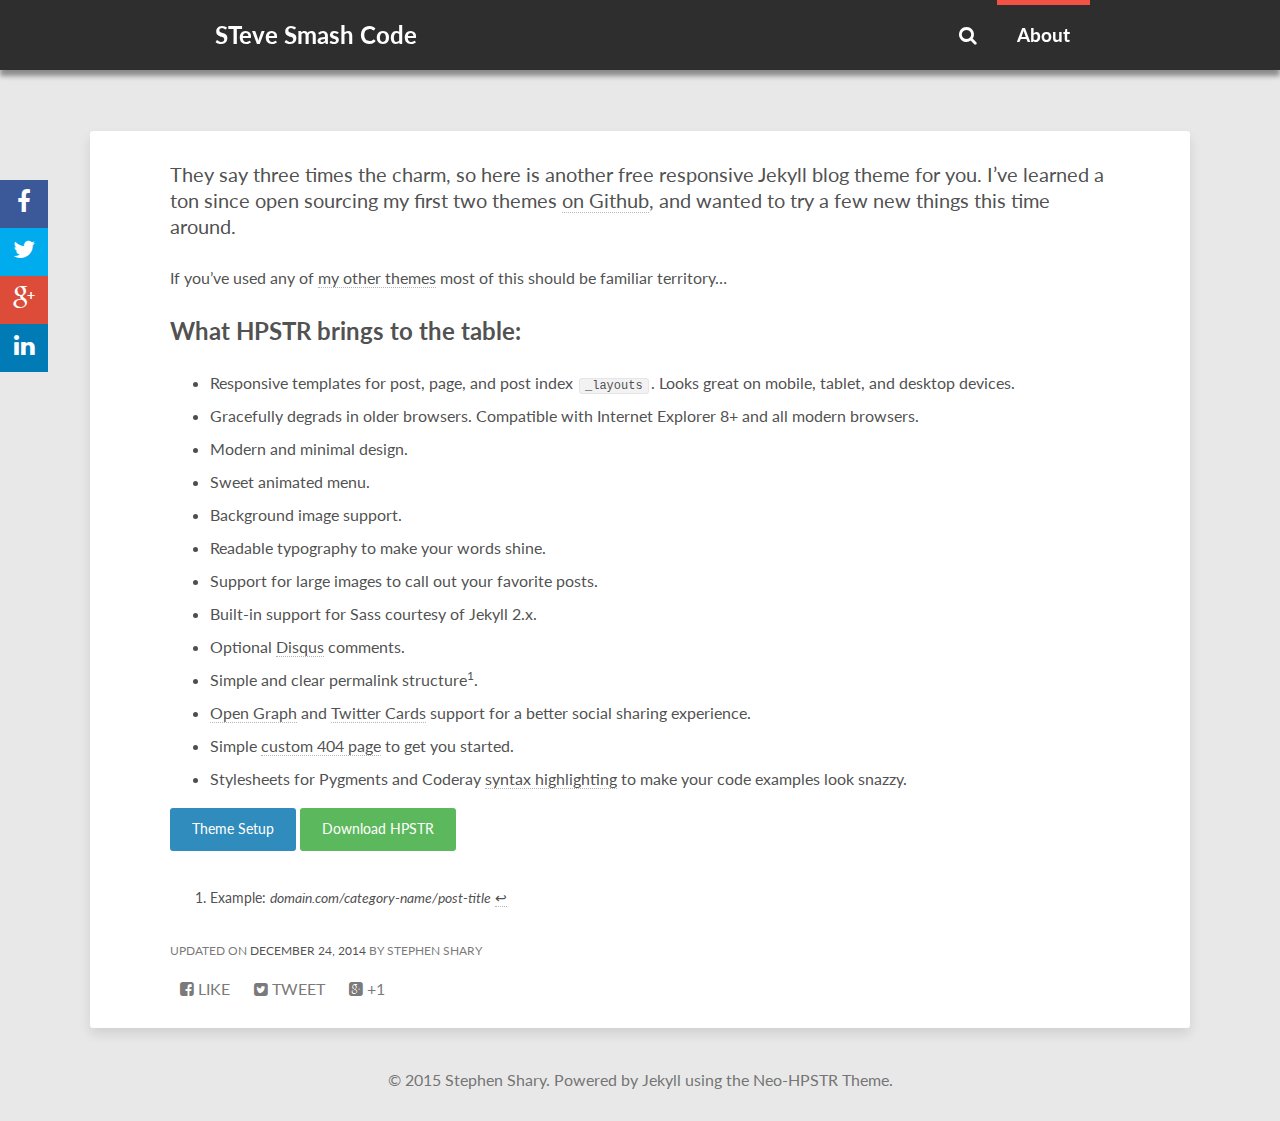
==== about/index.html @ 32ee2613 "Initial commit with two entries." ====
<!doctype html>
<!--[if lt IE 7]><html class="no-js lt-ie9 lt-ie8 lt-ie7" lang="en"> <![endif]-->
<!--[if (IE 7)&!(IEMobile)]><html class="no-js lt-ie9 lt-ie8" lang="en"><![endif]-->
<!--[if (IE 8)&!(IEMobile)]><html class="no-js lt-ie9" lang="en"><![endif]-->
<!--[if gt IE 8]><!--> <html class="no-js" lang="en"><!--<![endif]-->
<head>
<meta charset="utf-8">
<title>About the Jekyll Theme &#8211; STeve Smash Code</title>
<meta name="description" content="Thoughts, tips, and examples of development, mainly web.">




<!-- Open Graph -->
<meta property="og:locale" content="en_US">
<meta property="og:type" content="article">
<meta property="og:title" content="About the Jekyll Theme">
<meta property="og:description" content="Thoughts, tips, and examples of development, mainly web.">
<meta property="og:url" content="/about/">
<meta property="og:site_name" content="STeve Smash Code">





<link rel="canonical" href="/about/">
<link href="/feed.xml" type="application/atom+xml" rel="alternate" title="STeve Smash Code Feed">

<!-- http://t.co/dKP3o1e -->
<meta name="HandheldFriendly" content="True">
<meta name="MobileOptimized" content="320">
<meta name="viewport" content="width=device-width, initial-scale=1, maximum-scale=1.0, user-scalable=no"/>

<!-- For all browsers -->
<link rel="stylesheet" href="/assets/css/main.css">
<link rel="stylesheet" href="/assets/css/jquery.mmenu.all.css">
<link rel="stylesheet" href="/assets/css/jquery.floating-social-share.min.css">
<!-- Webfonts -->
<link href="//fonts.googleapis.com/css?family=Lato:300,400,700,300italic,400italic" rel="stylesheet" type="text/css">

<meta http-equiv="cleartype" content="on">

<!-- Load Modernizr -->
<script src="/assets/js/vendor/modernizr-2.6.2.custom.min.js"></script>

<!-- Icons -->
<!-- 16x16 -->
<link rel="shortcut icon" href="/favicon.ico">
<!-- 32x32 -->
<link rel="shortcut icon" href="/favicon.png">
<!-- 57x57 (precomposed) for iPhone 3GS, pre-2011 iPod Touch and older Android devices -->
<link rel="apple-touch-icon-precomposed" href="/images/apple-touch-icon-precomposed.png">
<!-- 72x72 (precomposed) for 1st generation iPad, iPad 2 and iPad mini -->
<link rel="apple-touch-icon-precomposed" sizes="72x72" href="/images/apple-touch-icon-72x72-precomposed.png">
<!-- 114x114 (precomposed) for iPhone 4, 4S, 5 and post-2011 iPod Touch -->
<link rel="apple-touch-icon-precomposed" sizes="114x114" href="/images/apple-touch-icon-114x114-precomposed.png">
<!-- 144x144 (precomposed) for iPad 3rd and 4th generation -->
<link rel="apple-touch-icon-precomposed" sizes="144x144" href="/images/apple-touch-icon-144x144-precomposed.png">



</head>

<body id="page">

<!--[if lt IE 9]><div class="upgrade"><strong><a href="http://whatbrowser.org/">Your browser is quite old!</strong> Why not upgrade to a different browser to better enjoy this site?</a></div><![endif]-->



<div class="entry-header">
  <div class="header-menu header-menu-top header-menu-overflow">
    <ul>
      <li class="header-item-title header-toggle "><a href="#menu"><h2><i class="fa fa-bars"></i></h2></a></li>
      <li class="header-item-title">
        <a href="/">
          
          <h2 class="title"> STeve Smash Code</h2>
        </a>
      </li>
      
        
        

        
          <li class="header-item active"><a href="/about"><h3>About</h3></a></li>
        
      
      <li class="header-item  "><a href="/search"><h3><i class="fa fa-search"></i></h3></a></li>
    </ul>
  </div>
</div><!-- /.entry-header -->


<nav id="menu" style="display: none">
  <ul>
    
      
        <li><a href="/about"><h3>About</h3></a></li>
      
    
  </ul>
</nav>




<div id="main" role="main">
  <article class="hentry">
    <div class="entry-content">
      <p>They say three times the charm, so here is another free responsive Jekyll blog theme for you. I’ve learned a ton since open sourcing my first two themes <a href="http://github.com/mmistakes">on Github</a>, and wanted to try a few new things this time around.</p>

<p>If you’ve used any of <a href="http://mademistakes.com/work/jekyll-themes/">my other themes</a> most of this should be familiar territory…</p>

<h2 id="what-hpstr-brings-to-the-table">What HPSTR brings to the table:</h2>

<ul>
  <li>Responsive templates for post, page, and post index <code class="highlighter-rouge">_layouts</code>. Looks great on mobile, tablet, and desktop devices.</li>
  <li>Gracefully degrads in older browsers. Compatible with Internet Explorer 8+ and all modern browsers.</li>
  <li>Modern and minimal design.</li>
  <li>Sweet animated menu.</li>
  <li>Background image support.</li>
  <li>Readable typography to make your words shine.</li>
  <li>Support for large images to call out your favorite posts.</li>
  <li>Built-in support for Sass courtesy of Jekyll 2.x.</li>
  <li>Optional <a href="http://disqus.com">Disqus</a> comments.</li>
  <li>Simple and clear permalink structure<sup id="fnref:1"><a href="#fn:1" class="footnote">1</a></sup>.</li>
  <li><a href="https://developers.facebook.com/docs/opengraph/">Open Graph</a> and <a href="https://dev.twitter.com/docs/cards">Twitter Cards</a> support for a better social sharing experience.</li>
  <li>Simple <a href="/404.html">custom 404 page</a> to get you started.</li>
  <li>Stylesheets for Pygments and Coderay <a href="/code-highlighting-post/">syntax highlighting</a> to make your code examples look snazzy.</li>
</ul>

<div><a href="/theme-setup/" class="btn btn-info">Theme Setup</a> <a href="https://github.com/mmistakes/hpstr-jekyll-theme" class="btn btn-success">Download HPSTR</a></div>

<div class="footnotes">
  <ol>
    <li id="fn:1">
      <p>Example: <em>domain.com/category-name/post-title</em> <a href="#fnref:1" class="reversefootnote">&#8617;</a></p>
    </li>
  </ol>
</div>

      <footer class="entry-meta">
        <span>Updated on <span class="entry-date date published updated"><time datetime="2014-12-24">December 24, 2014</time></span></span>
        <span class="author vcard"><span class="fn">Stephen Shary</span></span>
        <div class="social-share">
  <ul class="socialcount socialcount-small inline-list">
    <li class="facebook"><a href="https://www.facebook.com/sharer/sharer.php?u=/about/" title="Share on Facebook"><span class="count"><i class="fa fa-facebook-square"></i> Like</span></a></li>
    <li class="twitter"><a href="https://twitter.com/intent/tweet?text=/about/" title="Share on Twitter"><span class="count"><i class="fa fa-twitter-square"></i> Tweet</span></a></li>
    <li class="googleplus"><a href="https://plus.google.com/share?url=/about/" title="Share on Google Plus"><span class="count"><i class="fa fa-google-plus-square"></i> +1</span></a></li>
  </ul>
</div><!-- /.social-share -->

      </footer>
    </div><!-- /.entry-content -->
    
  </article>
</div><!-- /#main -->

<script src="//ajax.googleapis.com/ajax/libs/jquery/1.9.1/jquery.min.js"></script>
<script>window.jQuery || document.write('<script src="/assets/js/vendor/jquery-1.9.1.min.js"><\/script>')</script>
<script src="/assets/js/scripts.min.js"></script>
<script async defer id="github-bjs" src="https://buttons.github.io/buttons.js"></script>
<script>!function(d,s,id){var js,fjs=d.getElementsByTagName(s)[0],p=/^http:/.test(d.location)?'http':'https';if(!d.getElementById(id)){js=d.createElement(s);js.id=id;js.src=p+'://platform.twitter.com/widgets.js';fjs.parentNode.insertBefore(js,fjs);}}(document, 'script', 'twitter-wjs');</script>







<div class="footer-wrapper">
  <footer role="contentinfo">
    <span>&copy; 2015 Stephen Shary. Powered by <a href="http://jekyllrb.com" rel="nofollow">Jekyll</a> using the <a href="http://github.com/aron-bordin/neo-hpstr-jekyll-theme" rel="nofollow">Neo-HPSTR Theme</a>.</span>

  </footer>
</div><!-- /.footer-wrapper -->

</body>
</html>
---- assets/css/main.css ----
﻿body{font-size:16px}.hidden{display:none;visibility:hidden}.visuallyhidden.focusable:active,.visuallyhidden.focusable:focus{position:static;clip:auto;height:auto;width:auto;margin:0;overflow:visible}*,*:after,*:before{-webkit-box-sizing:border-box;-moz-box-sizing:border-box;box-sizing:border-box}article,aside,details,figcaption,figure,footer,header,hgroup,nav,section{display:block}audio,canvas,video{display:inline-block;*display:inline;*zoom:1}audio:not([controls]){display:none}html{font-size:100%;-webkit-text-size-adjust:100%;-ms-text-size-adjust:100%}a:focus{outline:thin dotted #333;outline:5px auto -webkit-focus-ring-color;outline-offset:-2px}a:hover,a:active{outline:0}sub,sup{position:relative;font-size:75%;line-height:0;vertical-align:baseline}sup{top:-0.5em}sub{bottom:-0.25em}blockquote{margin:0}img{max-width:100%;width:auto\9;height:auto;vertical-align:middle;border:0;-ms-interpolation-mode:bicubic}table{width:100%}#map_canvas img,.google-maps img{max-width:none}button,input,select,textarea{margin:0;font-size:100%;vertical-align:middle}button,input{*overflow:visible;line-height:normal}button::-moz-focus-inner,input::-moz-focus-inner{padding:0;border:0}button,html input[type="button"],input[type="reset"],input[type="submit"]{-webkit-appearance:button;cursor:pointer}label,select,button,input[type="button"],input[type="reset"],input[type="submit"],input[type="radio"],input[type="checkbox"]{cursor:pointer}input[type="search"]{-webkit-box-sizing:content-box;-moz-box-sizing:content-box;-ms-box-sizing:content-box;box-sizing:content-box;-webkit-appearance:textfield}input[type="search"]::-webkit-search-decoration,input[type="search"]::-webkit-search-cancel-button{-webkit-appearance:none}textarea{overflow:auto;vertical-align:top}/*!
 *  Font Awesome 4.1.0 by @davegandy - http://fontawesome.io - @fontawesome
 *  License - http://fontawesome.io/license (Font: SIL OFL 1.1, CSS: MIT License)
 */@font-face{font-family:'FontAwesome';src:url("../fonts/fontawesome-webfont.eot?v=4.1.0");src:url("../fonts/fontawesome-webfont.eot?#iefix&v=4.1.0") format("embedded-opentype"),url("../fonts/fontawesome-webfont.woff?v=4.1.0") format("woff"),url("../fonts/fontawesome-webfont.ttf?v=4.1.0") format("truetype"),url("../fonts/fontawesome-webfont.svg?v=4.1.0#fontawesomeregular") format("svg");font-weight:normal;font-style:normal}.fa{display:inline-block;font-family:FontAwesome;font-style:normal;font-weight:normal;line-height:1;-webkit-font-smoothing:antialiased;-moz-osx-font-smoothing:grayscale}.fa-lg{font-size:1.33333em;line-height:.75em;vertical-align:-15%}.fa-2x{font-size:2em}.fa-3x{font-size:3em}.fa-4x{font-size:4em}.fa-5x{font-size:5em}.fa-fw{width:1.28571em;text-align:center}.fa-ul{padding-left:0;margin-left:2.14286em;list-style-type:none}.fa-ul>li{position:relative}.fa-li{position:absolute;left:-2.14286em;width:2.14286em;top:.14286em;text-align:center}.fa-li.fa-lg{left:-1.85714em}.fa-border{padding:.2em .25em .15em;border:solid 0.08em #eee;border-radius:.1em}.pull-right{float:right}.pull-left{float:left}.fa.pull-left{margin-right:.3em}.fa.pull-right{margin-left:.3em}.fa-spin{-webkit-animation:spin 2s infinite linear;-moz-animation:spin 2s infinite linear;-o-animation:spin 2s infinite linear;animation:spin 2s infinite linear}@-moz-keyframes spin{0%{-moz-transform:rotate(0deg)}100%{-moz-transform:rotate(359deg)}}@-webkit-keyframes spin{0%{-webkit-transform:rotate(0deg)}100%{-webkit-transform:rotate(359deg)}}@-o-keyframes spin{0%{-o-transform:rotate(0deg)}100%{-o-transform:rotate(359deg)}}@keyframes spin{0%{-webkit-transform:rotate(0deg);transform:rotate(0deg)}100%{-webkit-transform:rotate(359deg);transform:rotate(359deg)}}.fa-rotate-90{filter:progid:DXImageTransform.Microsoft.BasicImage(rotation=1);-webkit-transform:rotate(90deg);-moz-transform:rotate(90deg);-ms-transform:rotate(90deg);-o-transform:rotate(90deg);transform:rotate(90deg)}.fa-rotate-180{filter:progid:DXImageTransform.Microsoft.BasicImage(rotation=2);-webkit-transform:rotate(180deg);-moz-transform:rotate(180deg);-ms-transform:rotate(180deg);-o-transform:rotate(180deg);transform:rotate(180deg)}.fa-rotate-270{filter:progid:DXImageTransform.Microsoft.BasicImage(rotation=3);-webkit-transform:rotate(270deg);-moz-transform:rotate(270deg);-ms-transform:rotate(270deg);-o-transform:rotate(270deg);transform:rotate(270deg)}.fa-flip-horizontal{filter:progid:DXImageTransform.Microsoft.BasicImage(rotation=0);-webkit-transform:scale(-1, 1);-moz-transform:scale(-1, 1);-ms-transform:scale(-1, 1);-o-transform:scale(-1, 1);transform:scale(-1, 1)}.fa-flip-vertical{filter:progid:DXImageTransform.Microsoft.BasicImage(rotation=2);-webkit-transform:scale(1, -1);-moz-transform:scale(1, -1);-ms-transform:scale(1, -1);-o-transform:scale(1, -1);transform:scale(1, -1)}.fa-stack{position:relative;display:inline-block;width:2em;height:2em;line-height:2em;vertical-align:middle}.fa-stack-1x,.fa-stack-2x{position:absolute;left:0;width:100%;text-align:center}.fa-stack-1x{line-height:inherit}.fa-stack-2x{font-size:2em}.fa-inverse{color:#fff}.fa-glass:before{content:""}.fa-music:before{content:""}.fa-search:before{content:""}.fa-envelope-o:before{content:""}.fa-heart:before{content:""}.fa-star:before{content:""}.fa-star-o:before{content:""}.fa-user:before{content:""}.fa-film:before{content:""}.fa-th-large:before{content:""}.fa-th:before{content:""}.fa-th-list:before{content:""}.fa-check:before{content:""}.fa-times:before{content:""}.fa-search-plus:before{content:""}.fa-search-minus:before{content:""}.fa-power-off:before{content:""}.fa-signal:before{content:""}.fa-gear:before,.fa-cog:before{content:""}.fa-trash-o:before{content:""}.fa-home:before{content:""}.fa-file-o:before{content:""}.fa-clock-o:before{content:""}.fa-road:before{content:""}.fa-download:before{content:""}.fa-arrow-circle-o-down:before{content:""}.fa-arrow-circle-o-up:before{content:""}.fa-inbox:before{content:""}.fa-play-circle-o:before{content:""}.fa-rotate-right:before,.fa-repeat:before{content:""}.fa-refresh:before{content:""}.fa-list-alt:before{content:""}.fa-lock:before{content:""}.fa-flag:before{content:""}.fa-headphones:before{content:""}.fa-volume-off:before{content:""}.fa-volume-down:before{content:""}.fa-volume-up:before{content:""}.fa-qrcode:before{content:""}.fa-barcode:before{content:""}.fa-tag:before{content:""}.fa-tags:before{content:""}.fa-book:before{content:""}.fa-bookmark:before{content:""}.fa-print:before{content:""}.fa-camera:before{content:""}.fa-font:before{content:""}.fa-bold:before{content:""}.fa-italic:before{content:""}.fa-text-height:before{content:""}.fa-text-width:before{content:""}.fa-align-left:before{content:""}.fa-align-center:before{content:""}.fa-align-right:before{content:""}.fa-align-justify:before{content:""}.fa-list:before{content:""}.fa-dedent:before,.fa-outdent:before{content:""}.fa-indent:before{content:""}.fa-video-camera:before{content:""}.fa-photo:before,.fa-image:before,.fa-picture-o:before{content:""}.fa-pencil:before{content:""}.fa-map-marker:before{content:""}.fa-adjust:before{content:""}.fa-tint:before{content:""}.fa-edit:before,.fa-pencil-square-o:before{content:""}.fa-share-square-o:before{content:""}.fa-check-square-o:before{content:""}.fa-arrows:before{content:""}.fa-step-backward:before{content:""}.fa-fast-backward:before{content:""}.fa-backward:before{content:""}.fa-play:before{content:""}.fa-pause:before{content:""}.fa-stop:before{content:""}.fa-forward:before{content:""}.fa-fast-forward:before{content:""}.fa-step-forward:before{content:""}.fa-eject:before{content:""}.fa-chevron-left:before{content:""}.fa-chevron-right:before{content:""}.fa-plus-circle:before{content:""}.fa-minus-circle:before{content:""}.fa-times-circle:before{content:""}.fa-check-circle:before{content:""}.fa-question-circle:before{content:""}.fa-info-circle:before{content:""}.fa-crosshairs:before{content:""}.fa-times-circle-o:before{content:""}.fa-check-circle-o:before{content:""}.fa-ban:before{content:""}.fa-arrow-left:before{content:""}.fa-arrow-right:before{content:""}.fa-arrow-up:before{content:""}.fa-arrow-down:before{content:""}.fa-mail-forward:before,.fa-share:before{content:""}.fa-expand:before{content:""}.fa-compress:before{content:""}.fa-plus:before{content:""}.fa-minus:before{content:""}.fa-asterisk:before{content:""}.fa-exclamation-circle:before{content:""}.fa-gift:before{content:""}.fa-leaf:before{content:""}.fa-fire:before{content:""}.fa-eye:before{content:""}.fa-eye-slash:before{content:""}.fa-warning:before,.fa-exclamation-triangle:before{content:""}.fa-plane:before{content:""}.fa-calendar:before{content:""}.fa-random:before{content:""}.fa-comment:before{content:""}.fa-magnet:before{content:""}.fa-chevron-up:before{content:""}.fa-chevron-down:before{content:""}.fa-retweet:before{content:""}.fa-shopping-cart:before{content:""}.fa-folder:before{content:""}.fa-folder-open:before{content:""}.fa-arrows-v:before{content:""}.fa-arrows-h:before{content:""}.fa-bar-chart-o:before{content:""}.fa-twitter-square:before{content:""}.fa-facebook-square:before{content:""}.fa-camera-retro:before{content:""}.fa-key:before{content:""}.fa-gears:before,.fa-cogs:before{content:""}.fa-comments:before{content:""}.fa-thumbs-o-up:before{content:""}.fa-thumbs-o-down:before{content:""}.fa-star-half:before{content:""}.fa-heart-o:before{content:""}.fa-sign-out:before{content:""}.fa-linkedin-square:before{content:""}.fa-thumb-tack:before{content:""}.fa-external-link:before{content:""}.fa-sign-in:before{content:""}.fa-trophy:before{content:""}.fa-github-square:before{content:""}.fa-upload:before{content:""}.fa-lemon-o:before{content:""}.fa-phone:before{content:""}.fa-square-o:before{content:""}.fa-bookmark-o:before{content:""}.fa-phone-square:before{content:""}.fa-twitter:before{content:""}.fa-facebook:before{content:""}.fa-github:before{content:""}.fa-unlock:before{content:""}.fa-credit-card:before{content:""}.fa-rss:before{content:""}.fa-hdd-o:before{content:""}.fa-bullhorn:before{content:""}.fa-bell:before{content:""}.fa-certificate:before{content:""}.fa-hand-o-right:before{content:""}.fa-hand-o-left:before{content:""}.fa-hand-o-up:before{content:""}.fa-hand-o-down:before{content:""}.fa-arrow-circle-left:before{content:""}.fa-arrow-circle-right:before{content:""}.fa-arrow-circle-up:before{content:""}.fa-arrow-circle-down:before{content:""}.fa-globe:before{content:""}.fa-wrench:before{content:""}.fa-tasks:before{content:""}.fa-filter:before{content:""}.fa-briefcase:before{content:""}.fa-arrows-alt:before{content:""}.fa-group:before,.fa-users:before{content:""}.fa-chain:before,.fa-link:before{content:""}.fa-cloud:before{content:""}.fa-flask:before{content:""}.fa-cut:before,.fa-scissors:before{content:""}.fa-copy:before,.fa-files-o:before{content:""}.fa-paperclip:before{content:""}.fa-save:before,.fa-floppy-o:before{content:""}.fa-square:before{content:""}.fa-navicon:before,.fa-reorder:before,.fa-bars:before{content:""}.fa-list-ul:before{content:""}.fa-list-ol:before{content:""}.fa-strikethrough:before{content:""}.fa-underline:before{content:""}.fa-table:before{content:""}.fa-magic:before{content:""}.fa-truck:before{content:""}.fa-pinterest:before{content:""}.fa-pinterest-square:before{content:""}.fa-google-plus-square:before{content:""}.fa-google-plus:before{content:""}.fa-money:before{content:""}.fa-caret-down:before{content:""}.fa-caret-up:before{content:""}.fa-caret-left:before{content:""}.fa-caret-right:before{content:""}.fa-columns:before{content:""}.fa-unsorted:before,.fa-sort:before{content:""}.fa-sort-down:before,.fa-sort-desc:before{content:""}.fa-sort-up:before,.fa-sort-asc:before{content:""}.fa-envelope:before{content:""}.fa-linkedin:before{content:""}.fa-rotate-left:before,.fa-undo:before{content:""}.fa-legal:before,.fa-gavel:before{content:""}.fa-dashboard:before,.fa-tachometer:before{content:""}.fa-comment-o:before{content:""}.fa-comments-o:before{content:""}.fa-flash:before,.fa-bolt:before{content:""}.fa-sitemap:before{content:""}.fa-umbrella:before{content:""}.fa-paste:before,.fa-clipboard:before{content:""}.fa-lightbulb-o:before{content:""}.fa-exchange:before{content:""}.fa-cloud-download:before{content:""}.fa-cloud-upload:before{content:""}.fa-user-md:before{content:""}.fa-stethoscope:before{content:""}.fa-suitcase:before{content:""}.fa-bell-o:before{content:""}.fa-coffee:before{content:""}.fa-cutlery:before{content:""}.fa-file-text-o:before{content:""}.fa-building-o:before{content:""}.fa-hospital-o:before{content:""}.fa-ambulance:before{content:""}.fa-medkit:before{content:""}.fa-fighter-jet:before{content:""}.fa-beer:before{content:""}.fa-h-square:before{content:""}.fa-plus-square:before{content:""}.fa-angle-double-left:before{content:""}.fa-angle-double-right:before{content:""}.fa-angle-double-up:before{content:""}.fa-angle-double-down:before{content:""}.fa-angle-left:before{content:""}.fa-angle-right:before{content:""}.fa-angle-up:before{content:""}.fa-angle-down:before{content:""}.fa-desktop:before{content:""}.fa-laptop:before{content:""}.fa-tablet:before{content:""}.fa-mobile-phone:before,.fa-mobile:before{content:""}.fa-circle-o:before{content:""}.fa-quote-left:before{content:""}.fa-quote-right:before{content:""}.fa-spinner:before{content:""}.fa-circle:before{content:""}.fa-mail-reply:before,.fa-reply:before{content:""}.fa-github-alt:before{content:""}.fa-folder-o:before{content:""}.fa-folder-open-o:before{content:""}.fa-smile-o:before{content:""}.fa-frown-o:before{content:""}.fa-meh-o:before{content:""}.fa-gamepad:before{content:""}.fa-keyboard-o:before{content:""}.fa-flag-o:before{content:""}.fa-flag-checkered:before{content:""}.fa-terminal:before{content:""}.fa-code:before{content:""}.fa-mail-reply-all:before,.fa-reply-all:before{content:""}.fa-star-half-empty:before,.fa-star-half-full:before,.fa-star-half-o:before{content:""}.fa-location-arrow:before{content:""}.fa-crop:before{content:""}.fa-code-fork:before{content:""}.fa-unlink:before,.fa-chain-broken:before{content:""}.fa-question:before{content:""}.fa-info:before{content:""}.fa-exclamation:before{content:""}.fa-superscript:before{content:""}.fa-subscript:before{content:""}.fa-eraser:before{content:""}.fa-puzzle-piece:before{content:""}.fa-microphone:before{content:""}.fa-microphone-slash:before{content:""}.fa-shield:before{content:""}.fa-calendar-o:before{content:""}.fa-fire-extinguisher:before{content:""}.fa-rocket:before{content:""}.fa-maxcdn:before{content:""}.fa-chevron-circle-left:before{content:""}.fa-chevron-circle-right:before{content:""}.fa-chevron-circle-up:before{content:""}.fa-chevron-circle-down:before{content:""}.fa-html5:before{content:""}.fa-css3:before{content:""}.fa-anchor:before{content:""}.fa-unlock-alt:before{content:""}.fa-bullseye:before{content:""}.fa-ellipsis-h:before{content:""}.fa-ellipsis-v:before{content:""}.fa-rss-square:before{content:""}.fa-play-circle:before{content:""}.fa-ticket:before{content:""}.fa-minus-square:before{content:""}.fa-minus-square-o:before{content:""}.fa-level-up:before{content:""}.fa-level-down:before{content:""}.fa-check-square:before{content:""}.fa-pencil-square:before{content:""}.fa-external-link-square:before{content:""}.fa-share-square:before{content:""}.fa-compass:before{content:""}.fa-toggle-down:before,.fa-caret-square-o-down:before{content:""}.fa-toggle-up:before,.fa-caret-square-o-up:before{content:""}.fa-toggle-right:before,.fa-caret-square-o-right:before{content:""}.fa-euro:before,.fa-eur:before{content:""}.fa-gbp:before{content:""}.fa-dollar:before,.fa-usd:before{content:""}.fa-rupee:before,.fa-inr:before{content:""}.fa-cny:before,.fa-rmb:before,.fa-yen:before,.fa-jpy:before{content:""}.fa-ruble:before,.fa-rouble:before,.fa-rub:before{content:""}.fa-won:before,.fa-krw:before{content:""}.fa-bitcoin:before,.fa-btc:before{content:""}.fa-file:before{content:""}.fa-file-text:before{content:""}.fa-sort-alpha-asc:before{content:""}.fa-sort-alpha-desc:before{content:""}.fa-sort-amount-asc:before{content:""}.fa-sort-amount-desc:before{content:""}.fa-sort-numeric-asc:before{content:""}.fa-sort-numeric-desc:before{content:""}.fa-thumbs-up:before{content:""}.fa-thumbs-down:before{content:""}.fa-youtube-square:before{content:""}.fa-youtube:before{content:""}.fa-xing:before{content:""}.fa-xing-square:before{content:""}.fa-youtube-play:before{content:""}.fa-dropbox:before{content:""}.fa-stack-overflow:before{content:""}.fa-instagram:before{content:""}.fa-flickr:before{content:""}.fa-adn:before{content:""}.fa-bitbucket:before{content:""}.fa-bitbucket-square:before{content:""}.fa-tumblr:before{content:""}.fa-tumblr-square:before{content:""}.fa-long-arrow-down:before{content:""}.fa-long-arrow-up:before{content:""}.fa-long-arrow-left:before{content:""}.fa-long-arrow-right:before{content:""}.fa-apple:before{content:""}.fa-windows:before{content:""}.fa-android:before{content:""}.fa-linux:before{content:""}.fa-dribbble:before{content:""}.fa-skype:before{content:""}.fa-foursquare:before{content:""}.fa-trello:before{content:""}.fa-female:before{content:""}.fa-male:before{content:""}.fa-gittip:before{content:""}.fa-sun-o:before{content:""}.fa-moon-o:before{content:""}.fa-archive:before{content:""}.fa-bug:before{content:""}.fa-vk:before{content:""}.fa-weibo:before{content:""}.fa-renren:before{content:""}.fa-pagelines:before{content:""}.fa-stack-exchange:before{content:""}.fa-arrow-circle-o-right:before{content:""}.fa-arrow-circle-o-left:before{content:""}.fa-toggle-left:before,.fa-caret-square-o-left:before{content:""}.fa-dot-circle-o:before{content:""}.fa-wheelchair:before{content:""}.fa-vimeo-square:before{content:""}.fa-turkish-lira:before,.fa-try:before{content:""}.fa-plus-square-o:before{content:""}.fa-space-shuttle:before{content:""}.fa-slack:before{content:""}.fa-envelope-square:before{content:""}.fa-wordpress:before{content:""}.fa-openid:before{content:""}.fa-institution:before,.fa-bank:before,.fa-university:before{content:""}.fa-mortar-board:before,.fa-graduation-cap:before{content:""}.fa-yahoo:before{content:""}.fa-google:before{content:""}.fa-reddit:before{content:""}.fa-reddit-square:before{content:""}.fa-stumbleupon-circle:before{content:""}.fa-stumbleupon:before{content:""}.fa-delicious:before{content:""}.fa-digg:before{content:""}.fa-pied-piper-square:before,.fa-pied-piper:before{content:""}.fa-pied-piper-alt:before{content:""}.fa-drupal:before{content:""}.fa-joomla:before{content:""}.fa-language:before{content:""}.fa-fax:before{content:""}.fa-building:before{content:""}.fa-child:before{content:""}.fa-paw:before{content:""}.fa-spoon:before{content:""}.fa-cube:before{content:""}.fa-cubes:before{content:""}.fa-behance:before{content:""}.fa-behance-square:before{content:""}.fa-steam:before{content:""}.fa-steam-square:before{content:""}.fa-recycle:before{content:""}.fa-automobile:before,.fa-car:before{content:""}.fa-cab:before,.fa-taxi:before{content:""}.fa-tree:before{content:""}.fa-spotify:before{content:""}.fa-deviantart:before{content:""}.fa-soundcloud:before{content:""}.fa-database:before{content:""}.fa-file-pdf-o:before{content:""}.fa-file-word-o:before{content:""}.fa-file-excel-o:before{content:""}.fa-file-powerpoint-o:before{content:""}.fa-file-photo-o:before,.fa-file-picture-o:before,.fa-file-image-o:before{content:""}.fa-file-zip-o:before,.fa-file-archive-o:before{content:""}.fa-file-sound-o:before,.fa-file-audio-o:before{content:""}.fa-file-movie-o:before,.fa-file-video-o:before{content:""}.fa-file-code-o:before{content:""}.fa-vine:before{content:""}.fa-codepen:before{content:""}.fa-jsfiddle:before{content:""}.fa-life-bouy:before,.fa-life-saver:before,.fa-support:before,.fa-life-ring:before{content:""}.fa-circle-o-notch:before{content:""}.fa-ra:before,.fa-rebel:before{content:""}.fa-ge:before,.fa-empire:before{content:""}.fa-git-square:before{content:""}.fa-git:before{content:""}.fa-hacker-news:before{content:""}.fa-tencent-weibo:before{content:""}.fa-qq:before{content:""}.fa-wechat:before,.fa-weixin:before{content:""}.fa-send:before,.fa-paper-plane:before{content:""}.fa-send-o:before,.fa-paper-plane-o:before{content:""}.fa-history:before{content:""}.fa-circle-thin:before{content:""}.fa-header:before{content:""}.fa-paragraph:before{content:""}.fa-sliders:before{content:""}.fa-share-alt:before{content:""}.fa-share-alt-square:before{content:""}.fa-bomb:before{content:""}.mfp-counter{font-family:serif}.mfp-bg{top:0;left:0;width:100%;height:100%;z-index:1042;overflow:hidden;position:fixed;background:#000;opacity:.8;filter:alpha(opacity=80)}.mfp-wrap{top:0;left:0;width:100%;height:100%;z-index:1043;position:fixed;outline:none !important;-webkit-backface-visibility:hidden}.mfp-container{text-align:center;position:absolute;width:100%;height:100%;left:0;top:0;padding:0 8px;-webkit-box-sizing:border-box;-moz-box-sizing:border-box;box-sizing:border-box}.mfp-container:before{content:'';display:inline-block;height:100%;vertical-align:middle}.mfp-align-top .mfp-container:before{display:none}.mfp-content{position:relative;display:inline-block;vertical-align:middle;margin:0 auto;text-align:left;z-index:1045}.mfp-inline-holder .mfp-content,.mfp-ajax-holder .mfp-content{width:100%;cursor:auto}.mfp-ajax-cur{cursor:progress}.mfp-zoom-out-cur,.mfp-zoom-out-cur .mfp-image-holder .mfp-close{cursor:-moz-zoom-out;cursor:-webkit-zoom-out;cursor:zoom-out}.mfp-zoom{cursor:pointer;cursor:-webkit-zoom-in;cursor:-moz-zoom-in;cursor:zoom-in}.mfp-auto-cursor .mfp-content{cursor:auto}.mfp-close,.mfp-arrow,.mfp-preloader,.mfp-counter{-webkit-user-select:none;-moz-user-select:none;user-select:none}.mfp-loading.mfp-figure{display:none}.mfp-hide{display:none !important}.mfp-preloader{color:#CCC;position:absolute;top:50%;width:auto;text-align:center;margin-top:-0.8em;left:8px;right:8px;z-index:1044}.mfp-preloader a{color:#CCC}.mfp-preloader a:hover{color:#fff}.mfp-s-ready .mfp-preloader{display:none}.mfp-s-error .mfp-content{display:none}button.mfp-close,button.mfp-arrow{overflow:visible;cursor:pointer;background:transparent;border:0;-webkit-appearance:none;display:block;outline:none;padding:0;z-index:1046;-webkit-box-shadow:none;box-shadow:none}button::-moz-focus-inner{padding:0;border:0}.mfp-close{width:44px;height:44px;line-height:44px;position:absolute;right:0;top:0;text-decoration:none;text-align:center;opacity:1;filter:alpha(opacity=100);padding:0 0 18px 10px;color:#fff;font-style:normal;font-size:28px;font-family:Arial, Baskerville, monospace}.mfp-close:hover,.mfp-close:focus{opacity:1;filter:alpha(opacity=100)}.mfp-close:active{top:1px}.mfp-close-btn-in .mfp-close{color:#fff}.mfp-image-holder .mfp-close,.mfp-iframe-holder .mfp-close{color:#fff;right:-6px;text-align:right;padding-right:6px;width:100%}.mfp-counter{position:absolute;top:0;right:0;color:#CCC;font-size:12px;line-height:18px}.mfp-arrow{position:absolute;opacity:1;filter:alpha(opacity=100);margin:0;top:50%;margin-top:-55px;padding:0;width:90px;height:110px;-webkit-tap-highlight-color:transparent}.mfp-arrow:active{margin-top:-54px}.mfp-arrow:hover,.mfp-arrow:focus{opacity:1;filter:alpha(opacity=100)}.mfp-arrow:before,.mfp-arrow:after,.mfp-arrow .mfp-b,.mfp-arrow .mfp-a{content:'';display:block;width:0;height:0;position:absolute;left:0;top:0;margin-top:35px;margin-left:35px;border:medium inset transparent}.mfp-arrow:after,.mfp-arrow .mfp-a{border-top-width:13px;border-bottom-width:13px;top:8px}.mfp-arrow:before,.mfp-arrow .mfp-b{border-top-width:21px;border-bottom-width:21px;opacity:0.7}.mfp-arrow-left{left:0}.mfp-arrow-left:after,.mfp-arrow-left .mfp-a{border-right:17px solid #fff;margin-left:31px}.mfp-arrow-left:before,.mfp-arrow-left .mfp-b{margin-left:25px;border-right:27px solid #fff}.mfp-arrow-right{right:0}.mfp-arrow-right:after,.mfp-arrow-right .mfp-a{border-left:17px solid #fff;margin-left:39px}.mfp-arrow-right:before,.mfp-arrow-right .mfp-b{border-left:27px solid #fff}.mfp-iframe-holder{padding-top:40px;padding-bottom:40px}.mfp-iframe-holder .mfp-content{line-height:0;width:100%;max-width:900px}.mfp-iframe-holder .mfp-close{top:-40px}.mfp-iframe-scaler{width:100%;height:0;overflow:hidden;padding-top:56.25%}.mfp-iframe-scaler iframe{position:absolute;display:block;top:0;left:0;width:100%;height:100%;box-shadow:0 0 8px rgba(0,0,0,0.6);background:#000}img.mfp-img{width:auto;max-width:100%;height:auto;display:block;line-height:0;-webkit-box-sizing:border-box;-moz-box-sizing:border-box;box-sizing:border-box;padding:40px 0 40px;margin:0 auto}.mfp-figure{line-height:0}.mfp-figure:after{content:'';position:absolute;left:0;top:40px;bottom:40px;display:block;right:0;width:auto;height:auto;z-index:-1;box-shadow:0 0 8px rgba(0,0,0,0.6);background:#444}.mfp-figure small{color:#BDBDBD;display:block;font-size:12px;line-height:14px}.mfp-figure figure{margin:0}.mfp-bottom-bar{margin-top:-36px;position:absolute;top:100%;left:0;width:100%;cursor:auto}.mfp-title{text-align:left;line-height:18px;color:#F3F3F3;word-wrap:break-word;padding-right:36px}.mfp-image-holder .mfp-content{max-width:100%}.mfp-gallery .mfp-image-holder .mfp-figure{cursor:pointer}@media screen and (max-width: 800px) and (orientation: landscape), screen and (max-height: 300px){.mfp-img-mobile .mfp-image-holder{padding-left:0;padding-right:0}.mfp-img-mobile img.mfp-img{padding:0}.mfp-img-mobile .mfp-figure:after{top:0;bottom:0}.mfp-img-mobile .mfp-figure small{display:inline;margin-left:5px}.mfp-img-mobile .mfp-bottom-bar{background:rgba(0,0,0,0.6);bottom:0;margin:0;top:auto;padding:3px 5px;position:fixed;-webkit-box-sizing:border-box;-moz-box-sizing:border-box;box-sizing:border-box}.mfp-img-mobile .mfp-bottom-bar:empty{padding:0}.mfp-img-mobile .mfp-counter{right:5px;top:3px}.mfp-img-mobile .mfp-close{top:0;right:0;width:35px;height:35px;line-height:35px;background:rgba(0,0,0,0.6);position:fixed;text-align:center;padding:0}}@media all and (max-width: 900px){.mfp-arrow{-webkit-transform:scale(0.75);transform:scale(0.75)}.mfp-arrow-left{-webkit-transform-origin:0;transform-origin:0}.mfp-arrow-right{-webkit-transform-origin:100%;transform-origin:100%}.mfp-container{padding-left:6px;padding-right:6px}}.mfp-ie7 .mfp-img{padding:0}.mfp-ie7 .mfp-bottom-bar{width:600px;left:50%;margin-left:-300px;margin-top:5px;padding-bottom:5px}.mfp-ie7 .mfp-container{padding:0}.mfp-ie7 .mfp-content{padding-top:44px}.mfp-ie7 .mfp-close{top:0;right:0;padding-top:0}::-moz-selection{background-color:rgba(200,200,200,0.8);color:rgba(34,34,34,0.8);text-shadow:none}::selection{background-color:rgba(200,200,200,0.8);color:rgba(34,34,34,0.8);text-shadow:none}.wrap{margin:0 auto}.all-caps{text-transform:uppercase}.image-left{float:none}@media only screen and (min-width: 48em){.image-left{float:left}}.image-right{float:none}@media only screen and (min-width: 48em){.image-right{float:right}}.center-image{margin:0 auto;display:block}.unstyled-list{list-style:none;margin-left:0;padding-left:0}.unstyled-list li{list-style-type:none}.inline-list{list-style:none;margin-left:0;padding-left:0}.inline-list li{list-style-type:none;display:inline}b,i,strong,em,blockquote,p,q,span,figure,img,h1,h2,header,input,a{-webkit-transition:all 0.2s ease;-moz-transition:all 0.2s ease;-ms-transition:all 0.2s ease;-o-transition:all 0.2s ease;transition:all 0.2s ease}body{font-family:"Lato",Calibri,Arial,sans-serif;color:rgba(34,34,34,0.8)}h1,h2,h3,h4,h5,h6{font-family:"Lato",Calibri,Arial,sans-serif}h1{font-size:28px;font-size:1.75rem}@media only screen and (min-width: 48em){h1{font-size:32px;font-size:2rem}}a{text-decoration:none;color:rgba(34,34,34,0.8)}a:visited{color:rgba(85,85,85,0.8)}a:hover{color:rgba(0,0,0,0.8)}a:focus{outline:thin dotted;color:rgba(0,0,0,0.8)}a:hover,a:active{outline:0}.link-arrow{font-weight:100;text-decoration:underline;font-style:normal}figcaption{padding-top:10px;font-size:14px;font-size:.875rem;line-height:1.8571;line-height:1.3;color:rgba(60,60,60,0.8)}.notice{margin-top:1.5em;padding:.5em 1em;text-indent:0;font-size:14px;font-size:.875rem;background-color:#e8e8e8;border:1px solid #b5b5b5;-webkit-border-radius:3px;-moz-border-radius:3px;border-radius:3px}blockquote{font-family:serif;font-style:italic;border-left:8px solid #bbb;padding-left:20px}@media only screen and (min-width: 48em){blockquote{margin-left:-28px}}.entry-content li{margin-bottom:7px}.entry-content .footnotes ol,.entry-content .footnotes li,.entry-content .footnotes p{font-size:14px;font-size:.875rem;line-height:1.8571;margin-bottom:26px;margin-bottom:1.625rem}tt,code,kbd,samp,pre{font-family:monospace}p code,li code{font-size:12px;font-size:.75rem;line-height:1.5;white-space:nowrap;margin:0 2px;padding:0 5px;border:1px solid #e6e6e6;background-color:#f2f2f2;-webkit-border-radius:3px;-moz-border-radius:3px;border-radius:3px}pre{font-size:12px;font-size:.75rem;line-height:1.5;overflow-x:auto}pre::-webkit-scrollbar{height:12px;background-color:#34362e;border-radius:0 0 4px 4px}pre::-webkit-scrollbar-thumb:horizontal{background-color:#6a6d5d;-webkit-border-radius:4px;-moz-border-radius:4px;border-radius:4px}.highlight{margin-bottom:1.5em;font-size:12px;font-size:.75rem;line-height:2.1667;color:#d0d0d0;border:1px solid #dbdbdb;background-color:#272822;-webkit-border-radius:3px;-moz-border-radius:3px;border-radius:3px}.highlight pre{position:relative;margin:0;padding:1em}.highlight .lineno{padding-right:24px;color:#8f908a}.highlight .hll{background-color:#49483e}.highlight .c{color:#75715e}.highlight .err{color:#960050;background-color:#1e0010}.highlight .k{color:#66d9ef}.highlight .l{color:#ae81ff}.highlight .n{color:#f8f8f2}.highlight .o{color:#f92672}.highlight .p{color:#f8f8f2}.highlight .cm{color:#75715e}.highlight .cp{color:#75715e}.highlight .c1{color:#75715e}.highlight .cs{color:#75715e}.highlight .ge{font-style:italic}.highlight .gs{font-weight:bold}.highlight .kc{color:#66d9ef}.highlight .kd{color:#66d9ef}.highlight .kn{color:#f92672}.highlight .kp{color:#66d9ef}.highlight .kr{color:#66d9ef}.highlight .kt{color:#66d9ef}.highlight .ld{color:#e6db74}.highlight .m{color:#ae81ff}.highlight .s{color:#e6db74}.highlight .na{color:#a6e22e}.highlight .nb{color:#f8f8f2}.highlight .nc{color:#a6e22e}.highlight .no{color:#66d9ef}.highlight .nd{color:#a6e22e}.highlight .ni{color:#f8f8f2}.highlight .ne{color:#a6e22e}.highlight .nf{color:#a6e22e}.highlight .nl{color:#f8f8f2}.highlight .nn{color:#f8f8f2}.highlight .nx{color:#a6e22e}.highlight .py{color:#f8f8f2}.highlight .nt{color:#f92672}.highlight .nv{color:#f8f8f2}.highlight .ow{color:#f92672}.highlight .w{color:#f8f8f2}.highlight .mf{color:#ae81ff}.highlight .mh{color:#ae81ff}.highlight .mi{color:#ae81ff}.highlight .mo{color:#ae81ff}.highlight .sb{color:#e6db74}.highlight .sc{color:#e6db74}.highlight .sd{color:#e6db74}.highlight .s2{color:#e6db74}.highlight .se{color:#ae81ff}.highlight .sh{color:#e6db74}.highlight .si{color:#e6db74}.highlight .sx{color:#e6db74}.highlight .sr{color:#e6db74}.highlight .s1{color:#e6db74}.highlight .ss{color:#e6db74}.highlight .bp{color:#f8f8f2}.highlight .vc{color:#f8f8f2}.highlight .vg{color:#f8f8f2}.highlight .vi{color:#f8f8f2}.highlight .il{color:#ae81ff}.CodeRay{font-family:monospace;font-size:12px;font-size:.75rem;line-height:2.1667;color:#d0d0d0;margin-bottom:1.5em;-webkit-border-radius:3px;-moz-border-radius:3px;border-radius:3px}.CodeRay .code pre{margin:0;padding:1em;background-color:#272822;border:1px solid #dbdbdb}span.CodeRay{white-space:pre;border:0px;padding:2px}table.CodeRay{border-collapse:collapse;width:100%;padding:2px}table.CodeRay td{padding:1em 0.5em;vertical-align:top}.CodeRay .line-numbers,.CodeRay .no{color:#8f908a;text-align:right}.CodeRay .line-numbers a{color:#8f908a}.CodeRay .line-numbers tt{font-weight:bold}.CodeRay .line-numbers .highlighted{color:red}.CodeRay .line{display:block;float:left;width:100%}.CodeRay span.line-numbers{padding:0 24px 0 4px}.CodeRay .code{width:100%}ol.CodeRay{font-size:10pt}ol.CodeRay li{white-space:pre}.CodeRay .code pre{overflow:auto}.CodeRay .debug{color:#fff !important;background:blue !important}.CodeRay .doctype,.CodeRay .key,.CodeRay .instance-variable{color:#f8f8f2}.CodeRay .attribute-name{color:#a6e22e}.CodeRay .symbol,.CodeRay .integer,.CodeRay .float{color:#ff658b}.CodeRay .string{color:#2dc900}.CodeRay .keyword{color:#66d9ef}.CodeRay .function,.CodeRay .class{color:#a6e22e}.CodeRay .regexp,.CodeRay .constant,.CodeRay .tag{color:#f92672}.CodeRay .modifier,.CodeRay .predefined-constant{color:#ff84e4}.CodeRay .comment{color:#75715e}.CodeRay .error{color:#ecc}.CodeRay .content{color:#e6db74}.CodeRay .delimiter{color:#e6db74}.CodeRay .inline{color:#e6db74}.gist .highlight{color:#000}.gist .render-container .render-viewer-error,.gist .render-container .render-viewer-fatal,.gist .render-container .octospinner{display:none}.gist .gist-render iframe{width:100%}.gist .gist-file.gist-render .highlight{border:none}.gist .gist-file .gist-meta .highlight a{font-weight:700;color:#666;text-decoration:none}.gist .highlight{background:#fff}.gist .highlight .err{color:#a61717;background-color:#e3d2d2}.gist .highlight .cp{color:#999;font-weight:700}.gist .highlight .cs{color:#999;font-weight:700;font-style:italic}.gist .highlight .gd{color:#000;background-color:#fdd}.gist .highlight .gd .x{color:#000;background-color:#faa}.gist .highlight .ge{color:#000;font-style:italic}.gist .highlight .gi{color:#000;background-color:#dfd}.gist .highlight .gi .x{color:#000;background-color:#afa}.gist .highlight .go{color:#888}.gist .highlight .gs{font-weight:700}.gist .highlight .gu{color:#aaa}.gist .highlight .nb{color:#0086b3}.gist .highlight .ni{color:purple}.gist .highlight .nt{color:navy}.gist .highlight .w{color:#bbb}.gist .highlight .sr{color:#009926}.gist .highlight .ss{color:#990073}.gist .highlight .c,.gist .highlight .cm,.gist .highlight .c1{color:#998;font-style:italic}.gist .highlight .k,.gist .highlight .o,.gist .highlight .kc,.gist .highlight .kd,.gist .highlight .kp,.gist .highlight .kr,.gist .highlight .ow,.gist .highlight .n,.gist .highlight .p{color:#000;font-weight:700}.gist .highlight .gr,.gist .highlight .gt{color:#a00}.gist .highlight .gh,.gist .highlight .bp{color:#999}.gist .highlight .gp,.gist .highlight .nn{color:#555}.gist .highlight .kt,.gist .highlight .nc{color:#458;font-weight:700}.gist .highlight .m,.gist .highlight .mf,.gist .highlight .mh,.gist .highlight .mi,.gist .highlight .mo,.gist .highlight .il{color:#099}.gist .highlight .s,.gist .highlight .sb,.gist .highlight .sc,.gist .highlight .sd,.gist .highlight .s2,.gist .highlight .se,.gist .highlight .sh,.gist .highlight .si,.gist .highlight .sx,.gist .highlight .s1{color:#d14}.gist .highlight .na,.gist .highlight .no,.gist .highlight .nv,.gist .highlight .vc,.gist .highlight .vg,.gist .highlight .vi{color:teal}.gist .highlight .ne,.gist .highlight .nf{color:#900;font-weight:700}hr{display:block;margin:1em 0;padding:0;height:1px;border:0;border-top:1px solid #ccc;border-bottom:1px solid #fff}figure{margin:0;padding-top:10px;padding-bottom:10px;*zoom:1}figure:before,figure:after{display:table;content:"";line-height:0}figure:after{clear:both}figure img{margin-bottom:10px}figure a img{-webkit-transform:translate(0, 0);-moz-transform:translate(0, 0);-ms-transform:translate(0, 0);-o-transform:translate(0, 0);transform:translate(0, 0);-webkit-transition-duration:0.25s;-moz-transition-duration:0.25s;-o-transition-duration:0.25s}figure a img:hover{-webkit-transform:translate(0, -5px);-moz-transform:translate(0, -5px);-ms-transform:translate(0, -5px);-o-transform:translate(0, -5px);transform:translate(0, -5px);-webkit-box-shadow:0 0 10px fade(rgba(34,34,34,0.8), 20);-moz-box-shadow:0 0 10px fade(rgba(34,34,34,0.8), 20);box-shadow:0 0 10px fade(rgba(34,34,34,0.8), 20)}@media only screen and (min-width: 62.5em){figure.half img{width:310px;float:left;margin-right:10px}figure.half figcaption{clear:left}}@media only screen and (min-width: 62.5em){figure.third img{width:200px;float:left;margin-right:10px}figure.third figcaption{clear:left}}svg:not(:root){overflow:hidden}figure.center{text-align:center}figure.center img{float:none}.btn,.read-more-header a,#goog-wm-sb{display:inline-block;margin-bottom:20px;padding:8px 20px;font-size:14px;font-size:.875rem;background-color:#222;color:#fff;border-width:2px !important;border-style:solid !important;border-color:#222;-webkit-border-radius:3px;-moz-border-radius:3px;border-radius:3px}.btn:visited,.read-more-header a:visited,#goog-wm-sb:visited{color:#fff}.btn:hover,.read-more-header a:hover,#goog-wm-sb:hover{background-color:#fff;color:#222}.btn-inverse{background-color:#fff;color:#222;border-color:#fff}.btn-inverse:visited{color:#222}.btn-inverse:hover{background-color:#222;color:#fff}.btn-success{background-color:#5cb85c;color:#fff;border-color:#5cb85c}.btn-success:visited{color:#fff}.btn-success:hover{background-color:#fff;color:#5cb85c}.btn-warning{background-color:#dd8338;color:#fff;border-color:#dd8338}.btn-warning:visited{color:#fff}.btn-warning:hover{background-color:#fff;color:#dd8338}.btn-danger{background-color:#C64537;color:#fff;border-color:#C64537}.btn-danger:visited{color:#fff}.btn-danger:hover{background-color:#fff;color:#C64537}.btn-info{background-color:#308cbc;color:#fff;border-color:#308cbc}.btn-info:visited{color:#fff}.btn-info:hover{background-color:#fff;color:#308cbc}.well{padding:20px;border:1px solid #222;-webkit-border-radius:4px;-moz-border-radius:4px;border-radius:4px}.animated{-webkit-animation-fill-mode:both;-moz-animation-fill-mode:both;-ms-animation-fill-mode:both;-o-animation-fill-mode:both;animation-fill-mode:both;-webkit-animation-duration:1s;-moz-animation-duration:1s;-ms-animation-duration:1s;-o-animation-duration:1s;animation-duration:1s}.animated.hinge{-webkit-animation-duration:2s;-moz-animation-duration:2s;-ms-animation-duration:2s;-o-animation-duration:2s;animation-duration:2s}@-webkit-keyframes fadeIn{0%{opacity:0}100%{opacity:1}}@-moz-keyframes fadeIn{0%{opacity:0}100%{opacity:1}}@-o-keyframes fadeIn{0%{opacity:0}100%{opacity:1}}@keyframes fadeIn{0%{opacity:0}100%{opacity:1}}.fadeIn{-webkit-animation-name:fadeIn;-moz-animation-name:fadeIn;-o-animation-name:fadeIn;animation-name:fadeIn}@-webkit-keyframes fadeInDown{0%{opacity:0;-webkit-transform:translateY(-20px)}100%{opacity:1;-webkit-transform:translateY(0)}}@-moz-keyframes fadeInDown{0%{opacity:0;-moz-transform:translateY(-20px)}100%{opacity:1;-moz-transform:translateY(0)}}@-o-keyframes fadeInDown{0%{opacity:0;-o-transform:translateY(-20px)}100%{opacity:1;-o-transform:translateY(0)}}@keyframes fadeInDown{0%{opacity:0;transform:translateY(-20px)}100%{opacity:1;transform:translateY(0)}}.fadeInDown{-webkit-animation-name:fadeInDown;-moz-animation-name:fadeInDown;-o-animation-name:fadeInDown;animation-name:fadeInDown}@-webkit-keyframes fadeInDownBig{0%{opacity:0;-webkit-transform:translateY(-2000px)}100%{opacity:1;-webkit-transform:translateY(0)}}@-moz-keyframes fadeInDownBig{0%{opacity:0;-moz-transform:translateY(-2000px)}100%{opacity:1;-moz-transform:translateY(0)}}@-o-keyframes fadeInDownBig{0%{opacity:0;-o-transform:translateY(-2000px)}100%{opacity:1;-o-transform:translateY(0)}}@keyframes fadeInDownBig{0%{opacity:0;transform:translateY(-2000px)}100%{opacity:1;transform:translateY(0)}}.fadeInDownBig{-webkit-animation-name:fadeInDownBig;-moz-animation-name:fadeInDownBig;-o-animation-name:fadeInDownBig;animation-name:fadeInDownBig}@-webkit-keyframes bounceIn{0%{opacity:0;-webkit-transform:scale(0.3)}50%{opacity:1;-webkit-transform:scale(1.05)}70%{-webkit-transform:scale(0.9)}100%{-webkit-transform:scale(1)}}@-moz-keyframes bounceIn{0%{opacity:0;-moz-transform:scale(0.3)}50%{opacity:1;-moz-transform:scale(1.05)}70%{-moz-transform:scale(0.9)}100%{-moz-transform:scale(1)}}@-o-keyframes bounceIn{0%{opacity:0;-o-transform:scale(0.3)}50%{opacity:1;-o-transform:scale(1.05)}70%{-o-transform:scale(0.9)}100%{-o-transform:scale(1)}}@keyframes bounceIn{0%{opacity:0;transform:scale(0.3)}50%{opacity:1;transform:scale(1.05)}70%{transform:scale(0.9)}100%{transform:scale(1)}}.bounceIn{-webkit-animation-name:bounceIn;-moz-animation-name:bounceIn;-o-animation-name:bounceIn;animation-name:bounceIn}@-webkit-keyframes bounceInDown{0%{opacity:0;-webkit-transform:translateY(-2000px)}60%{opacity:1;-webkit-transform:translateY(30px)}80%{-webkit-transform:translateY(-10px)}100%{-webkit-transform:translateY(0)}}@-moz-keyframes bounceInDown{0%{opacity:0;-moz-transform:translateY(-2000px)}60%{opacity:1;-moz-transform:translateY(30px)}80%{-moz-transform:translateY(-10px)}100%{-moz-transform:translateY(0)}}@-o-keyframes bounceInDown{0%{opacity:0;-o-transform:translateY(-2000px)}60%{opacity:1;-o-transform:translateY(30px)}80%{-o-transform:translateY(-10px)}100%{-o-transform:translateY(0)}}@keyframes bounceInDown{0%{opacity:0;transform:translateY(-2000px)}60%{opacity:1;transform:translateY(30px)}80%{transform:translateY(-10px)}100%{transform:translateY(0)}}.bounceInDown{-webkit-animation-name:bounceInDown;-moz-animation-name:bounceInDown;-o-animation-name:bounceInDown;animation-name:bounceInDown}@-webkit-keyframes drop{0%{-webkit-transform:translateY(-500px)}100%{-webkit-transform:translateY(0)}}@-moz-keyframes drop{0%{-moz-transform:translateY(-500px)}100%{-moz-transform:translateY(0)}}@-o-keyframes drop{0%{-o-transform:translateY(-500px)}100%{-o-transform:translateY(0)}}@keyframes drop{0%{transform:translateY(-500px)}100%{transform:translateY(0)}}.drop{-webkit-animation-name:drop;-moz-animation-name:drop;-o-animation-name:drop;animation-name:drop}.dl-menuwrapper{width:100%;position:absolute;top:0;left:0;z-index:1000;-webkit-perspective:1000px;-moz-perspective:1000px;perspective:1000px;-webkit-perspective-origin:50% 200%;-moz-perspective-origin:50% 200%;perspective-origin:50% 200%}@media only screen and (min-width: 48em){.dl-menuwrapper{position:fixed;max-width:175px;top:25px;left:25px}}.dl-menuwrapper button{top:0;left:0;background:#222;border:none;width:48px;height:45px;text-indent:-900em;overflow:hidden;position:relative;cursor:pointer;outline:none;-webkit-border-top-right-radius:0;-webkit-border-bottom-right-radius:3px;-webkit-border-bottom-left-radius:0;-webkit-border-top-left-radius:0;-moz-border-radius-topright:0;-moz-border-radius-bottomright:3px;-moz-border-radius-bottomleft:0;-moz-border-radius-topleft:0;border-top-right-radius:0;border-bottom-right-radius:3px;border-bottom-left-radius:0;border-top-left-radius:0;-webkit-background-clip:padding-box;-moz-background-clip:padding;background-clip:padding-box;opacity:0.6}@media only screen and (min-width: 48em){.dl-menuwrapper button{-webkit-border-top-right-radius:3px;-webkit-border-bottom-right-radius:3px;-webkit-border-bottom-left-radius:3px;-webkit-border-top-left-radius:3px;-moz-border-radius-topright:3px;-moz-border-radius-bottomright:3px;-moz-border-radius-bottomleft:3px;-moz-border-radius-topleft:3px;border-top-right-radius:3px;border-bottom-right-radius:3px;border-bottom-left-radius:3px;border-top-left-radius:3px;-webkit-background-clip:padding-box;-moz-background-clip:padding;background-clip:padding-box}}.dl-menuwrapper button:hover,.dl-menuwrapper button.dl-active,.dl-menuwrapper ul{background:#aaa}.dl-menuwrapper button:after{content:'';position:absolute;width:68%;height:5px;background:#fff;top:10px;left:16%;box-shadow:0 10px 0 #fff,0 20px 0 #fff}.dl-menuwrapper button.dl-active{display:none}.dl-menuwrapper ul{padding:0;list-style:none;-webkit-transform-style:preserve-3d;-moz-transform-style:preserve-3d;transform-style:preserve-3d}.dl-menuwrapper li{position:relative}.dl-menuwrapper li h4{margin:0;padding:15px 20px 0;color:rgba(255,255,255,0.9)}.dl-menuwrapper li p{margin:0;padding:15px 20px;font-size:14px;font-size:.875rem;color:rgba(255,255,255,0.8);font-weight:300}.dl-menuwrapper li p a{display:inline;padding:0;font-size:14px;font-size:.875rem}.dl-menuwrapper li a{display:block;position:relative;padding:15px 20px;font-size:14px;font-size:.875rem;line-height:20px;font-weight:400;color:#fff;outline:none}.dl-menuwrapper li.dl-back>a{padding-left:30px;background:rgba(0,0,0,0.2)}.dl-menuwrapper li.dl-back:after,.dl-menuwrapper li>a:not(:only-child):after{position:absolute;top:0;line-height:50px;font-family:'fontawesome';color:#fff;speak:none;-webkit-font-smoothing:antialiased;content:"\f105"}.dl-menuwrapper li.dl-back:after{left:10px;color:rgba(212,204,198,0.5);-webkit-transform:rotate(180deg);-moz-transform:rotate(180deg);transform:rotate(180deg)}.dl-menuwrapper li>a:after{right:10px;color:rgba(0,0,0,0.15)}.dl-menuwrapper .dl-menu{margin:0;position:absolute;width:100%;max-width:400px;overflow-y:auto;max-height:600px;opacity:0;pointer-events:none;box-shadow:0 12px 24px rgba(0,0,0,0.4);-webkit-transform:translateY(10px);-moz-transform:translateY(10px);transform:translateY(10px);-webkit-backface-visibility:hidden;-moz-backface-visibility:hidden;backface-visibility:hidden}@media only screen and (min-width: 48em){.dl-menuwrapper .dl-menu{-webkit-border-top-right-radius:3px;-webkit-border-bottom-right-radius:3px;-webkit-border-bottom-left-radius:3px;-webkit-border-top-left-radius:3px;-moz-border-radius-topright:3px;-moz-border-radius-bottomright:3px;-moz-border-radius-bottomleft:3px;-moz-border-radius-topleft:3px;border-top-right-radius:3px;border-bottom-right-radius:3px;border-bottom-left-radius:3px;border-top-left-radius:3px;-webkit-background-clip:padding-box;-moz-background-clip:padding;background-clip:padding-box;max-height:650px}}.dl-menuwrapper .dl-menu.dl-menu-toggle{-webkit-transition:all 0.3s ease;-moz-transition:all 0.3s ease;transition:all 0.3s ease}.dl-menuwrapper .dl-menu.dl-menuopen{opacity:1;pointer-events:auto;-webkit-transform:translateY(0px);-moz-transform:translateY(0px);transform:translateY(0px)}.dl-menuwrapper .dl-submenu{-webkit-border-radius:3px;-moz-border-radius:3px;border-radius:3px;box-shadow:0 12px 24px rgba(0,0,0,0.4)}.dl-menuwrapper .dl-submenu .btn,.dl-menuwrapper .dl-submenu .read-more-header a,.read-more-header .dl-menuwrapper .dl-submenu a,.dl-menuwrapper .dl-submenu #goog-wm-sb{margin-bottom:0}.dl-menuwrapper li .dl-submenu{display:none}.dl-menu.dl-subview li,.dl-menu.dl-subview li.dl-subviewopen>a,.dl-menu.dl-subview li.dl-subview>a{display:none}.dl-menu.dl-subview li.dl-subview,.dl-menu.dl-subview li.dl-subview .dl-submenu,.dl-menu.dl-subview li.dl-subviewopen,.dl-menu.dl-subview li.dl-subviewopen>.dl-submenu,.dl-menu.dl-subview li.dl-subviewopen>.dl-submenu>li{display:block}.dl-menu.dl-animate-out{-webkit-animation:MenuAnimOut 0.4s ease;-moz-animation:MenuAnimOut 0.4s ease;animation:MenuAnimOut 0.4s ease}@-webkit-keyframes MenuAnimOut{100%{-webkit-transform:translateZ(300px);opacity:0}}@-moz-keyframes MenuAnimOut{100%{-moz-transform:translateZ(300px);opacity:0}}@keyframes MenuAnimOut{100%{transform:translateZ(300px);opacity:0}}.dl-menu.dl-animate-in{-webkit-animation:MenuAnimIn 0.4s ease;-moz-animation:MenuAnimIn 0.4s ease;animation:MenuAnimIn 0.4s ease}@-webkit-keyframes MenuAnimIn{0%{-webkit-transform:translateZ(300px);opacity:0}100%{-webkit-transform:translateZ(0px);opacity:1}}@-moz-keyframes MenuAnimIn{0%{-moz-transform:translateZ(300px);opacity:0}100%{-moz-transform:translateZ(0px);opacity:1}}@keyframes MenuAnimIn{0%{transform:translateZ(300px);opacity:0}100%{transform:translateZ(0px);opacity:1}}.dl-menuwrapper>.dl-submenu.dl-animate-in{-webkit-animation:SubMenuAnimIn 0.4s ease;-moz-animation:SubMenuAnimIn 0.4s ease;animation:SubMenuAnimIn 0.4s ease}@-webkit-keyframes SubMenuAnimIn{0%{-webkit-transform:translateZ(-300px);opacity:0}100%{-webkit-transform:translateZ(0px);opacity:1}}@-moz-keyframes SubMenuAnimIn{0%{-moz-transform:translateZ(-300px);opacity:0}100%{-moz-transform:translateZ(0px);opacity:1}}@keyframes SubMenuAnimIn{0%{transform:translateZ(-300px);opacity:0}100%{transform:translateZ(0px);opacity:1}}.dl-menuwrapper>.dl-submenu.dl-animate-out{-webkit-animation:SubMenuAnimOut 0.4s ease;-moz-animation:SubMenuAnimOut 0.4s ease;animation:SubMenuAnimOut 0.4s ease}@-webkit-keyframes SubMenuAnimOut{0%{-webkit-transform:translateZ(0px);opacity:1}100%{-webkit-transform:translateZ(-300px);opacity:0}}@-moz-keyframes SubMenuAnimOut{0%{-moz-transform:translateZ(0px);opacity:1}100%{-moz-transform:translateZ(-300px);opacity:0}}@keyframes SubMenuAnimOut{0%{transform:translateZ(0px);opacity:1}100%{transform:translateZ(-300px);opacity:0}}.no-touch .dl-menuwrapper li a:hover{background:rgba(255,248,213,0.1)}.no-js .dl-trigger{display:none}.no-js .dl-menuwrapper{position:initial}@media only screen and (min-width: 48em){.no-js .dl-menuwrapper{position:absolute}}.no-js .dl-menuwrapper .dl-menu{position:relative;opacity:1;pointer-events:auto;-webkit-transform:none;-moz-transform:none;transform:none}.no-js .dl-menuwrapper li .dl-submenu{display:block}.no-js .dl-menuwrapper li.dl-back{display:none}.no-js .dl-menuwrapper li>a:not(:only-child){background:rgba(0,0,0,0.1)}.no-js .dl-menuwrapper li>a:not(:only-child):after{content:''}.no-js .dl-menu{max-height:100%}.no-js .dl-menu li{display:block}.dl-menuwrapper button:hover,.dl-menuwrapper button.dl-active,.dl-menuwrapper ul{background:#222}.dl-menu li{display:none}.dl-menuopen li{display:block}body{margin:0;padding:0;width:100%;background-color:#e8e8e8;overflow-x:hidden}.entry,.hentry{*zoom:1}.entry:before,.entry:after,.hentry:before,.hentry:after{display:table;content:"";line-height:0}.entry:after,.hentry:after{clear:both}.entry h1,.entry h2,.entry h3,.entry h4,.entry h5,.entry h6,.entry p,.entry li,.hentry h1,.hentry h2,.hentry h3,.hentry h4,.hentry h5,.hentry h6,.hentry p,.hentry li{word-wrap:break-word}.entry-content{font-size:16px;font-size:1rem;line-height:1.625;margin-bottom:26px;margin-bottom:1.625rem}.entry-content p>a,.entry-content li>a{border-bottom:1px dotted rgba(162,162,162,0.8)}.entry-content p>a:hover,.entry-content li>a:hover{border-bottom-style:solid}.entry-date{color:rgba(34,34,34,0.8)}.content-header-title{text-align:center;margin:30px 0 0}.content-header-title h1{margin:10px 20px;font-weight:700;font-size:32px;font-size:2rem;color:rgba(85,85,85,0.8)}@media only screen and (min-width: 48em){.content-header-title h1{font-size:48px;font-size:3rem}}@media only screen and (min-width: 62.5em){.content-header-title h1{font-size:60px;font-size:3.75rem}}.content-header-title h2{margin:0;font-size:18px;font-size:1.125rem;text-transform:uppercase;color:rgba(136,136,136,0.8)}@media only screen and (min-width: 48em){.content-header-title h2{font-size:24px;font-size:1.5rem}}.content-header-title p{color:rgba(85,85,85,0.8)}.image-credit{position:absolute;bottom:0;right:0;margin:0 auto;max-width:440px;padding:10px 15px;background-color:rgba(34,34,34,0.5);color:#fff;font-size:12px;font-size:.75rem;text-align:right;-webkit-border-top-right-radius:3px;-webkit-border-bottom-right-radius:0;-webkit-border-bottom-left-radius:0;-webkit-border-top-left-radius:3px;-moz-border-radius-topright:3px;-moz-border-radius-bottomright:0;-moz-border-radius-bottomleft:0;-moz-border-radius-topleft:3px;border-top-right-radius:3px;border-bottom-right-radius:0;border-bottom-left-radius:0;border-top-left-radius:3px;-webkit-background-clip:padding-box;-moz-background-clip:padding;background-clip:padding-box;z-index:10}@media only screen and (min-width: 48em){.image-credit{max-width:760px}}@media only screen and (min-width: 62.5em){.image-credit{max-width:960px}}.image-credit a{color:#fff;text-decoration:none}.entry-meta{font-size:12px;font-size:.75rem;text-transform:uppercase;color:rgba(85,85,85,0.8)}.entry-meta a{color:rgba(85,85,85,0.8)}.entry-meta .vcard:before{content:" by "}.entry-meta .tag{display:inline-block;margin:4px;color:#fff;-webkit-border-radius:3px;-moz-border-radius:3px;border-radius:3px;background-color:rgba(162,162,162,0.8)}.entry-meta .tag span{float:left;padding:2px 6px}.entry-meta .tag .count{background-color:rgba(136,136,136,0.8);-webkit-border-top-right-radius:3px;-webkit-border-bottom-right-radius:3px;-webkit-border-bottom-left-radius:0;-webkit-border-top-left-radius:0;-moz-border-radius-topright:3px;-moz-border-radius-bottomright:3px;-moz-border-radius-bottomleft:0;-moz-border-radius-topleft:0;border-top-right-radius:3px;border-bottom-right-radius:3px;border-bottom-left-radius:0;border-top-left-radius:0;-webkit-background-clip:padding-box;-moz-background-clip:padding;background-clip:padding-box}.entry-meta .tag:hover{background-color:rgba(136,136,136,0.8)}.entry-meta .entry-reading-time{float:right}header .entry-meta{display:none}@media only screen and (min-width: 48em){header .entry-meta{display:block}}#menu{margin-bottom:48px}#post .entry-content,#page .entry-content{margin:40px 2px 20px 2px;padding:10px 15px;background-color:#fff;box-shadow:0 0 0 0,0 6px 12px rgba(0,0,0,0.1);-webkit-border-radius:3px;-moz-border-radius:3px;border-radius:3px}@media only screen and (min-width: 48em){#post .entry-content,#page .entry-content{margin-left:10px;margin-right:10px;padding:20px 30px}}@media only screen and (min-width: 62.5em){#post .entry-content,#page .entry-content{max-width:1100px;margin:50px auto 10px auto;padding:10px 80px}#post .entry-content>p:first-child,#page .entry-content>p:first-child{font-size:20px;font-size:1.25rem;line-height:1.3;margin-bottom:26px;margin-bottom:1.625rem}}#post #disqus_thread,#page #disqus_thread{margin:40px 2px 20px 2px;padding:10px 15px;background-color:#fff;box-shadow:0 0 0 1px rgba(187,187,187,0.1),0 6px 12px rgba(0,0,0,0.1);-webkit-border-radius:3px;-moz-border-radius:3px;border-radius:3px}@media only screen and (min-width: 48em){#post #disqus_thread,#page #disqus_thread{margin-left:10px;margin-right:10px;padding:20px 30px}}@media only screen and (min-width: 62.5em){#post #disqus_thread,#page #disqus_thread{max-width:1100px;padding:50px 80px;margin:0 auto 30px auto}}#post .entry-meta,#page .entry-meta{margin:30px 0px 0px;text-align:left}.entry-tags{display:block;margin-bottom:6px}.tag-heading,.year-heading{margin-top:0}.permalink{margin-right:7px}.pagination{margin:20px 10px;text-align:center}.pagination ul{display:inline;margin-left:10px;margin-right:10px}.pagination li{padding-left:4px;padding-right:4px}.pagination .current-page{font-weight:700}.read-more{position:relative;margin:40px 2px 20px 2px;padding:40px 15px 25px;background-color:#fff;box-shadow:0 0 0 1px rgba(187,187,187,0.1),0 6px 12px rgba(0,0,0,0.1);-webkit-border-radius:3px;-moz-border-radius:3px;border-radius:3px;text-align:center;*zoom:1}@media only screen and (min-width: 48em){.read-more{margin:50px 10px 20px 10px;padding:50px 40px 25px}}@media only screen and (min-width: 62.5em){.read-more{max-width:1100px;padding:50px 80px;margin:60px auto}}.read-more:before,.read-more:after{display:table;content:"";line-height:0}.read-more:after{clear:both}.read-more-header{position:absolute;top:-20px;left:0;right:0;height:35px}.read-more-content{font-size:16px;font-size:1rem;line-height:1.625;margin-bottom:26px;margin-bottom:1.625rem}.read-more-content p>a,.read-more-content li>a{border-bottom:1px dotted rgba(162,162,162,0.8)}.read-more-content p>a:hover,.read-more-content li>a:hover{border-bottom-style:solid}.read-more-content h3{margin:0;font-size:28px;font-size:1.75rem}.read-more-content h3 a{color:rgba(34,34,34,0.8)}@media only screen and (min-width: 48em){.read-more-content h3{font-size:36px;font-size:2.25rem}}.author-img{width:150px;height:150px;border-radius:50%;-webkit-border-radius:50%;-moz-border-radius:50%;box-shadow:0 0 8px rgba(0,0,0,0.8);-webkit-box-shadow:0 0 8px rgba(0,0,0,0.8);-moz-box-shadow:0 0 8px rgba(0,0,0,0.8)}.author-container{display:flex}.author-bio{padding-top:30px;padding-left:20px;flex-grow:1}ul.social-buttons li a{display:block;width:40px;height:40px;border-radius:100%;font-size:20px;line-height:40px;outline:0;color:#fff;background-color:#222;-webkit-transition:all .3s;-moz-transition:all .3s;transition:all .3s}.list-inline{padding-left:0;margin-left:-5px;list-style:none}.list-inline>li{display:inline-block;padding-right:5px;padding-left:5px}ul.social-buttons li:hover a{transform:scale(1.2, 1.2)}ul.social-buttons li a:hover,ul.social-buttons li a:focus,ul.social-buttons li a:active{color:#222;background-color:#fec503}.read-more-list{border-top:solid 2px rgba(238,238,238,0.8)}.list-item{width:100%;text-align:left}.list-item h4{font-size:18px;font-size:1.125rem;margin-bottom:0}.list-item span{display:block;font-size:14px;font-size:.875rem;color:rgba(162,162,162,0.8)}@media only screen and (min-width: 48em){.list-item{width:49%;float:left}.list-item:nth-child(2){text-align:right}}#post-index #main{margin:40px 2px 20px 2px}@media only screen and (min-width: 48em){#post-index #main{margin-left:20px;margin-right:20px}}@media only screen and (min-width: 62.5em){#post-index #main{max-width:1100px;margin-top:50px;margin-left:auto;margin-right:auto}}#post-index article{background-color:#fff;box-shadow:0 0 0 0,0 6px 12px rgba(34,34,34,0.1);-webkit-border-radius:3px;-moz-border-radius:3px;border-radius:3px;margin-bottom:20px;padding:25px 15px}@media only screen and (min-width: 48em){#post-index article{padding:30px}}@media only screen and (min-width: 62.5em){#post-index article{margin-bottom:30px;padding:50px 80px}}.entry-image-index{margin-top:-25px;margin-left:-15px;margin-right:-15px;margin-bottom:10px}@media only screen and (min-width: 48em){.entry-image-index{margin-top:-30px;margin-left:-30px;margin-right:-30px;margin-bottom:15px}}@media only screen and (min-width: 62.5em){.entry-image-index{margin-top:-50px;margin-left:-80px;margin-right:-80px;margin-bottom:20px}}.entry-image-index img{-webkit-border-top-right-radius:3px;-webkit-border-bottom-right-radius:0;-webkit-border-bottom-left-radius:0;-webkit-border-top-left-radius:3px;-moz-border-radius-topright:3px;-moz-border-radius-bottomright:0;-moz-border-radius-bottomleft:0;-moz-border-radius-topleft:3px;border-top-right-radius:3px;border-bottom-right-radius:0;border-bottom-left-radius:0;border-top-left-radius:3px;-webkit-background-clip:padding-box;-moz-background-clip:padding;background-clip:padding-box}.footer-wrapper{*zoom:1;margin:2em auto;text-align:center;color:rgba(85,85,85,0.8)}.footer-wrapper:before,.footer-wrapper:after{display:table;content:"";line-height:0}.footer-wrapper:after{clear:both}.footer-wrapper a{color:rgba(85,85,85,0.8)}.socialcount{font-size:16px;font-size:1rem}.socialcount li{padding-left:10px;padding-right:10px}.socialcount p>a,.socialcount li>a{border-bottom-width:0}.upgrade{padding:10px;text-align:center}#goog-fixurl ul{list-style:none;margin-left:0;padding-left:0}#goog-fixurl ul li{list-style-type:none}#goog-wm-qt{width:auto;margin-right:10px;margin-bottom:20px;padding:8px 20px;display:inline-block;font-size:14px;font-size:.875rem;background-color:#fff;color:rgba(34,34,34,0.8);border-width:2px !important;border-style:solid !important;border-color:#a2a2a2;-webkit-border-radius:3px;-moz-border-radius:3px;border-radius:3px}.entry-header{width:100%;overflow:hidden;position:relative;width:100%;height:100%;min-height:81px;overflow:hidden}.header-toggle{display:block}@media only screen and (min-width: 62.5em){.header-toggle{display:none}}.header-title{text-align:center;position:absolute;bottom:0;display:table;margin-top:0;width:100%;overflow:hidden}.header-title .header-title-wrap{display:table-cell;vertical-align:middle;margin:0 auto;text-align:center}.header-title h1{font-weight:700;margin-bottom:20px;font-size:32px;font-size:2rem;color:#fff;text-shadow:1px 1px 4px rgba(34,34,34,0.6);display:none}.header-title h1 a{color:#fff}@media only screen and (min-width: 48em){.header-title h1{display:block}}@media only screen and (min-width: 48em){.header-title h1{font-size:26px;font-size:1.625rem}}@media only screen and (min-width: 62.5em){.header-title h1{font-size:36px;font-size:2.25rem}}.header-title h1.post-title{display:block}@media only screen and (min-width: 48em){.header-title h1.post-title{display:none}}.header-title p{color:#fff}.header-menu{position:fixed;top:0;left:0;width:100%;height:70px;z-index:20}.header-menu ul{margin:0 auto;list-style-type:none;height:100%;padding:0}@media only screen and (min-width: 62.5em){.header-menu ul{max-width:900px}}.header-menu-top{background-color:#fff}.header-menu-overflow{background-color:#2E2E2E;z-index:100;box-shadow:0px 6px 5px rgba(0,0,0,0.4)}.header-menu-overflow ul li a{color:#fff}.header-menu-top .sub-item{background-color:#fff}.header-menu-overflow .sub-item{background-color:#2E2E2E}.header-item,.header-item-title{float:right;padding-left:20px;padding-right:20px;border-top-color:transparent;border-top-style:solid;border-top-width:5px;box-sizing:border-box}.logo{width:50px;height:50px;margin-top:10px;float:left}.header-item{display:none}@media only screen and (min-width: 62.5em){.header-item{display:block}}.header-item-title{float:left;border-top-width:0px}.header-item-title h2.title{float:left;padding-left:5px;display:block}.header-item.active,.header-item:hover{border-top-color:#F45145}.header-item .header-submenu{display:none}.header-item:hover .header-submenu{display:block;position:absolute}.header-submenu{border-top:2px solid #F45145;width:200px;z-index:100;list-style-type:none}.sub-item{position:relative;padding-left:10px;width:100%;border-bottom:1px solid gray;height:50px;text-decoration:none}.sub-item a{vertical-align:middle;display:table-cell;height:50px}.sub-item:hover{border-bottom-color:#F45145}.button-twitter{color:#fff;position:fixed;margin-top:15px;margin-right:10px;top:0;right:0;z-index:10000000000}@media only screen and (min-width: 62.5em){.button-twitter{top:auto;bottom:0}}.button-twitter span{display:none}@media only screen and (min-width: 48em){.button-twitter span{display:inline}}
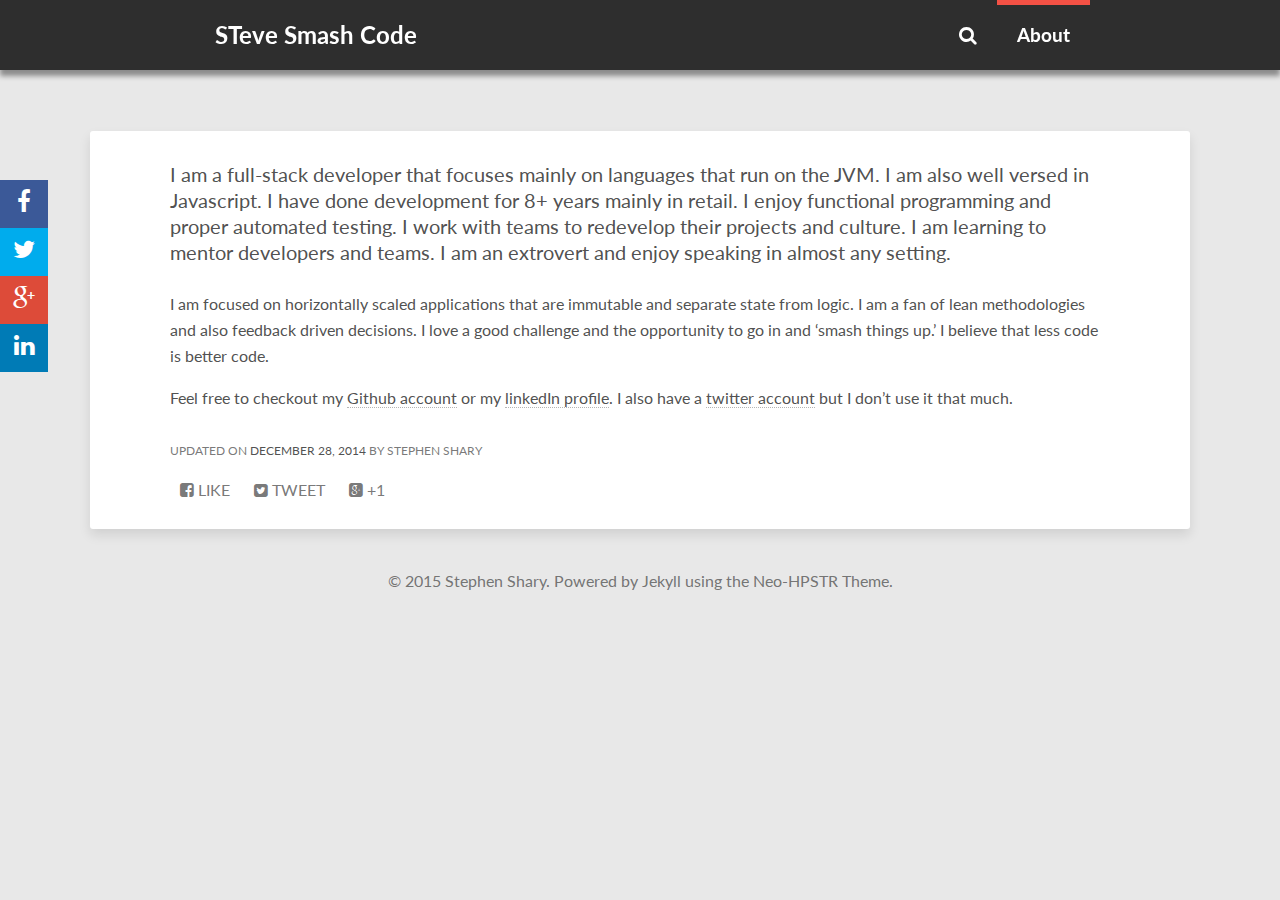
==== commit 0495c173: "updating about page." ====
--- a/about/index.html
+++ b/about/index.html
@@ -5,7 +5,7 @@
 <!--[if gt IE 8]><!--> <html class="no-js" lang="en"><!--<![endif]-->
 <head>
 <meta charset="utf-8">
-<title>About the Jekyll Theme &#8211; STeve Smash Code</title>
+<title>About STeve &#8211; STeve Smash Code</title>
 <meta name="description" content="Thoughts, tips, and examples of development, mainly web.">
 
 
@@ -14,7 +14,7 @@
 <!-- Open Graph -->
 <meta property="og:locale" content="en_US">
 <meta property="og:type" content="article">
-<meta property="og:title" content="About the Jekyll Theme">
+<meta property="og:title" content="About STeve">
 <meta property="og:description" content="Thoughts, tips, and examples of development, mainly web.">
 <meta property="og:url" content="/about/">
 <meta property="og:site_name" content="STeve Smash Code">
@@ -107,40 +107,14 @@
 <div id="main" role="main">
   <article class="hentry">
     <div class="entry-content">
-      <p>They say three times the charm, so here is another free responsive Jekyll blog theme for you. I’ve learned a ton since open sourcing my first two themes <a href="http://github.com/mmistakes">on Github</a>, and wanted to try a few new things this time around.</p>
+      <p>I am a full-stack developer that focuses mainly on languages that run on the JVM.  I am also well versed in Javascript.  I have done development for 8+ years mainly in retail.  I enjoy functional programming and proper automated testing.  I work with teams to redevelop their projects and culture.  I am learning to mentor developers and teams.  I am an extrovert and enjoy speaking in almost any setting.</p>
 
-<p>If you’ve used any of <a href="http://mademistakes.com/work/jekyll-themes/">my other themes</a> most of this should be familiar territory…</p>
+<p>I am focused on horizontally scaled applications that are immutable and separate state from logic.  I am a fan of lean methodologies and also feedback driven decisions.   I love a good challenge and the opportunity to go in and ‘smash things up.’  I believe that less code is better code.</p>
 
-<h2 id="what-hpstr-brings-to-the-table">What HPSTR brings to the table:</h2>
-
-<ul>
-  <li>Responsive templates for post, page, and post index <code class="highlighter-rouge">_layouts</code>. Looks great on mobile, tablet, and desktop devices.</li>
-  <li>Gracefully degrads in older browsers. Compatible with Internet Explorer 8+ and all modern browsers.</li>
-  <li>Modern and minimal design.</li>
-  <li>Sweet animated menu.</li>
-  <li>Background image support.</li>
-  <li>Readable typography to make your words shine.</li>
-  <li>Support for large images to call out your favorite posts.</li>
-  <li>Built-in support for Sass courtesy of Jekyll 2.x.</li>
-  <li>Optional <a href="http://disqus.com">Disqus</a> comments.</li>
-  <li>Simple and clear permalink structure<sup id="fnref:1"><a href="#fn:1" class="footnote">1</a></sup>.</li>
-  <li><a href="https://developers.facebook.com/docs/opengraph/">Open Graph</a> and <a href="https://dev.twitter.com/docs/cards">Twitter Cards</a> support for a better social sharing experience.</li>
-  <li>Simple <a href="/404.html">custom 404 page</a> to get you started.</li>
-  <li>Stylesheets for Pygments and Coderay <a href="/code-highlighting-post/">syntax highlighting</a> to make your code examples look snazzy.</li>
-</ul>
-
-<div><a href="/theme-setup/" class="btn btn-info">Theme Setup</a> <a href="https://github.com/mmistakes/hpstr-jekyll-theme" class="btn btn-success">Download HPSTR</a></div>
-
-<div class="footnotes">
-  <ol>
-    <li id="fn:1">
-      <p>Example: <em>domain.com/category-name/post-title</em> <a href="#fnref:1" class="reversefootnote">&#8617;</a></p>
-    </li>
-  </ol>
-</div>
+<p>Feel free to checkout my <a href="https://github.com/STeveShary">Github account</a> or my <a href="https://www.linkedin.com/in/stephenshary">linkedIn profile</a>.  I also have a <a href="https://twitter.com/StephenShary">twitter account</a> but I don’t use it that much.</p>
 
       <footer class="entry-meta">
-        <span>Updated on <span class="entry-date date published updated"><time datetime="2014-12-24">December 24, 2014</time></span></span>
+        <span>Updated on <span class="entry-date date published updated"><time datetime="2014-12-28">December 28, 2014</time></span></span>
         <span class="author vcard"><span class="fn">Stephen Shary</span></span>
         <div class="social-share">
   <ul class="socialcount socialcount-small inline-list">
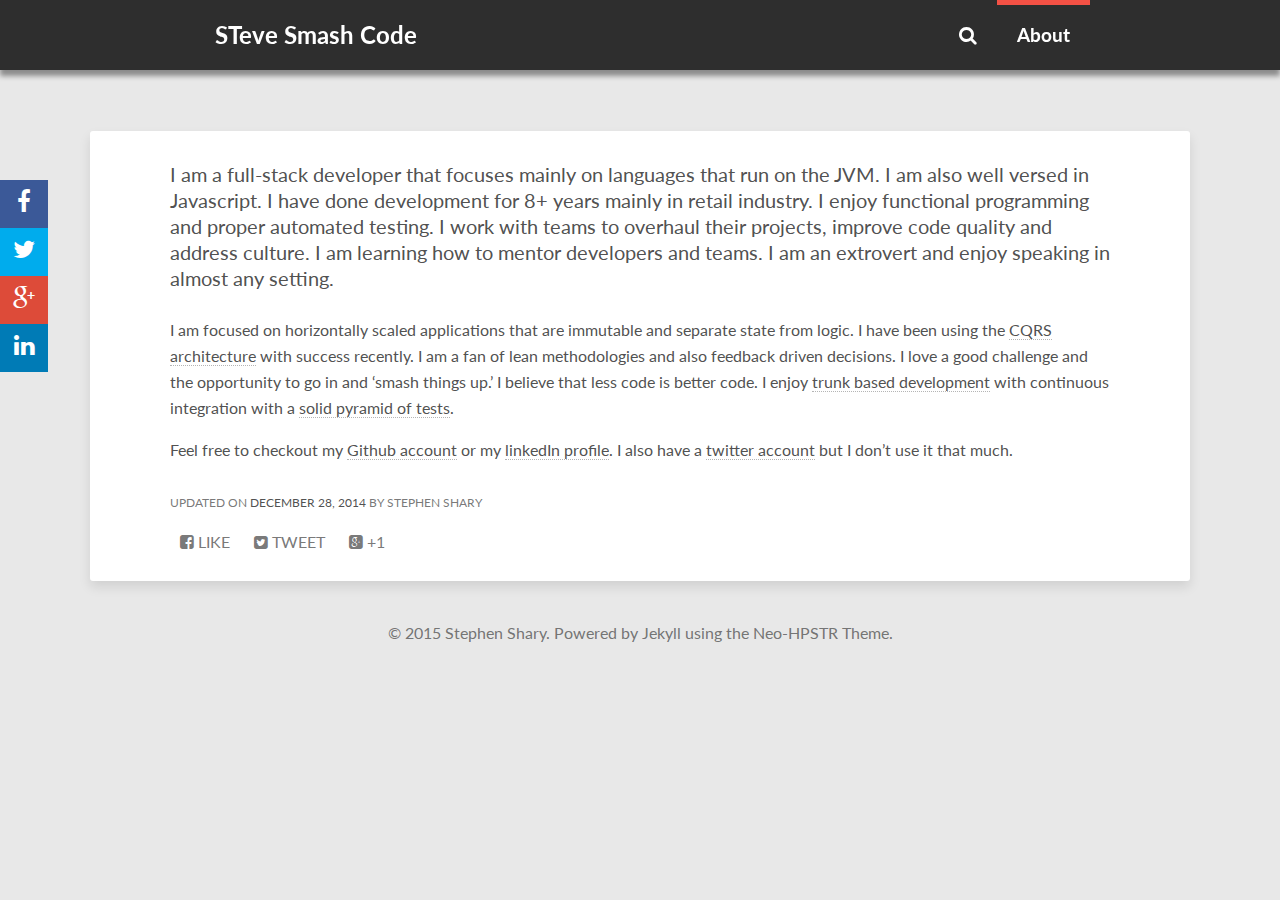
==== commit f034efbd: "Updating the about page." ====
--- a/about/index.html
+++ b/about/index.html
@@ -107,9 +107,9 @@
 <div id="main" role="main">
   <article class="hentry">
     <div class="entry-content">
-      <p>I am a full-stack developer that focuses mainly on languages that run on the JVM.  I am also well versed in Javascript.  I have done development for 8+ years mainly in retail.  I enjoy functional programming and proper automated testing.  I work with teams to redevelop their projects and culture.  I am learning to mentor developers and teams.  I am an extrovert and enjoy speaking in almost any setting.</p>
+      <p>I am a full-stack developer that focuses mainly on languages that run on the JVM.  I am also well versed in Javascript.  I have done development for 8+ years mainly in retail industry.  I enjoy functional programming and proper automated testing.  I work with teams to overhaul their projects, improve code quality and address culture.  I am learning how to mentor developers and teams.  I am an extrovert and enjoy speaking in almost any setting.</p>
 
-<p>I am focused on horizontally scaled applications that are immutable and separate state from logic.  I am a fan of lean methodologies and also feedback driven decisions.   I love a good challenge and the opportunity to go in and ‘smash things up.’  I believe that less code is better code.</p>
+<p>I am focused on horizontally scaled applications that are immutable and separate state from logic.  I have been using the <a href="http://martinfowler.com/bliki/CQRS.html">CQRS architecture</a> with success recently.  I am a fan of lean methodologies and also feedback driven decisions.   I love a good challenge and the opportunity to go in and ‘smash things up.’  I believe that less code is better code.  I enjoy <a href="http://paulhammant.com/2013/04/05/what-is-trunk-based-development/">trunk based development</a> with continuous integration with a <a href="https://www.mountaingoatsoftware.com/blog/the-forgotten-layer-of-the-test-automation-pyramid">solid pyramid of tests</a>.</p>
 
 <p>Feel free to checkout my <a href="https://github.com/STeveShary">Github account</a> or my <a href="https://www.linkedin.com/in/stephenshary">linkedIn profile</a>.  I also have a <a href="https://twitter.com/StephenShary">twitter account</a> but I don’t use it that much.</p>
 
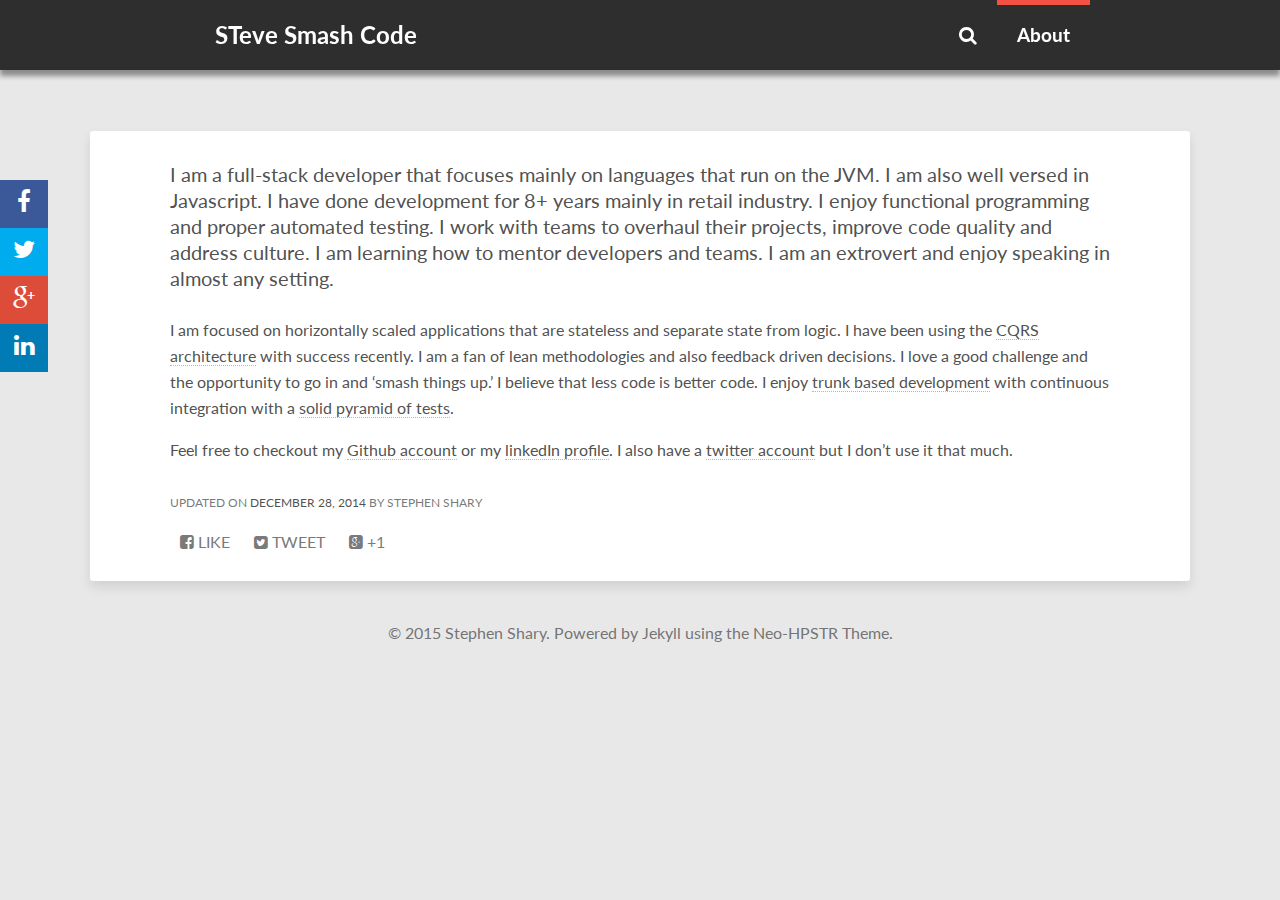
==== commit 477dbfac: "Adding disqus setup." ====
--- a/about/index.html
+++ b/about/index.html
@@ -109,7 +109,7 @@
     <div class="entry-content">
       <p>I am a full-stack developer that focuses mainly on languages that run on the JVM.  I am also well versed in Javascript.  I have done development for 8+ years mainly in retail industry.  I enjoy functional programming and proper automated testing.  I work with teams to overhaul their projects, improve code quality and address culture.  I am learning how to mentor developers and teams.  I am an extrovert and enjoy speaking in almost any setting.</p>
 
-<p>I am focused on horizontally scaled applications that are immutable and separate state from logic.  I have been using the <a href="http://martinfowler.com/bliki/CQRS.html">CQRS architecture</a> with success recently.  I am a fan of lean methodologies and also feedback driven decisions.   I love a good challenge and the opportunity to go in and ‘smash things up.’  I believe that less code is better code.  I enjoy <a href="http://paulhammant.com/2013/04/05/what-is-trunk-based-development/">trunk based development</a> with continuous integration with a <a href="https://www.mountaingoatsoftware.com/blog/the-forgotten-layer-of-the-test-automation-pyramid">solid pyramid of tests</a>.</p>
+<p>I am focused on horizontally scaled applications that are stateless and separate state from logic.  I have been using the <a href="http://martinfowler.com/bliki/CQRS.html">CQRS architecture</a> with success recently.  I am a fan of lean methodologies and also feedback driven decisions.   I love a good challenge and the opportunity to go in and ‘smash things up.’  I believe that less code is better code.  I enjoy <a href="http://paulhammant.com/2013/04/05/what-is-trunk-based-development/">trunk based development</a> with continuous integration with a <a href="https://www.mountaingoatsoftware.com/blog/the-forgotten-layer-of-the-test-automation-pyramid">solid pyramid of tests</a>.</p>
 
 <p>Feel free to checkout my <a href="https://github.com/STeveShary">Github account</a> or my <a href="https://www.linkedin.com/in/stephenshary">linkedIn profile</a>.  I also have a <a href="https://twitter.com/StephenShary">twitter account</a> but I don’t use it that much.</p>
 
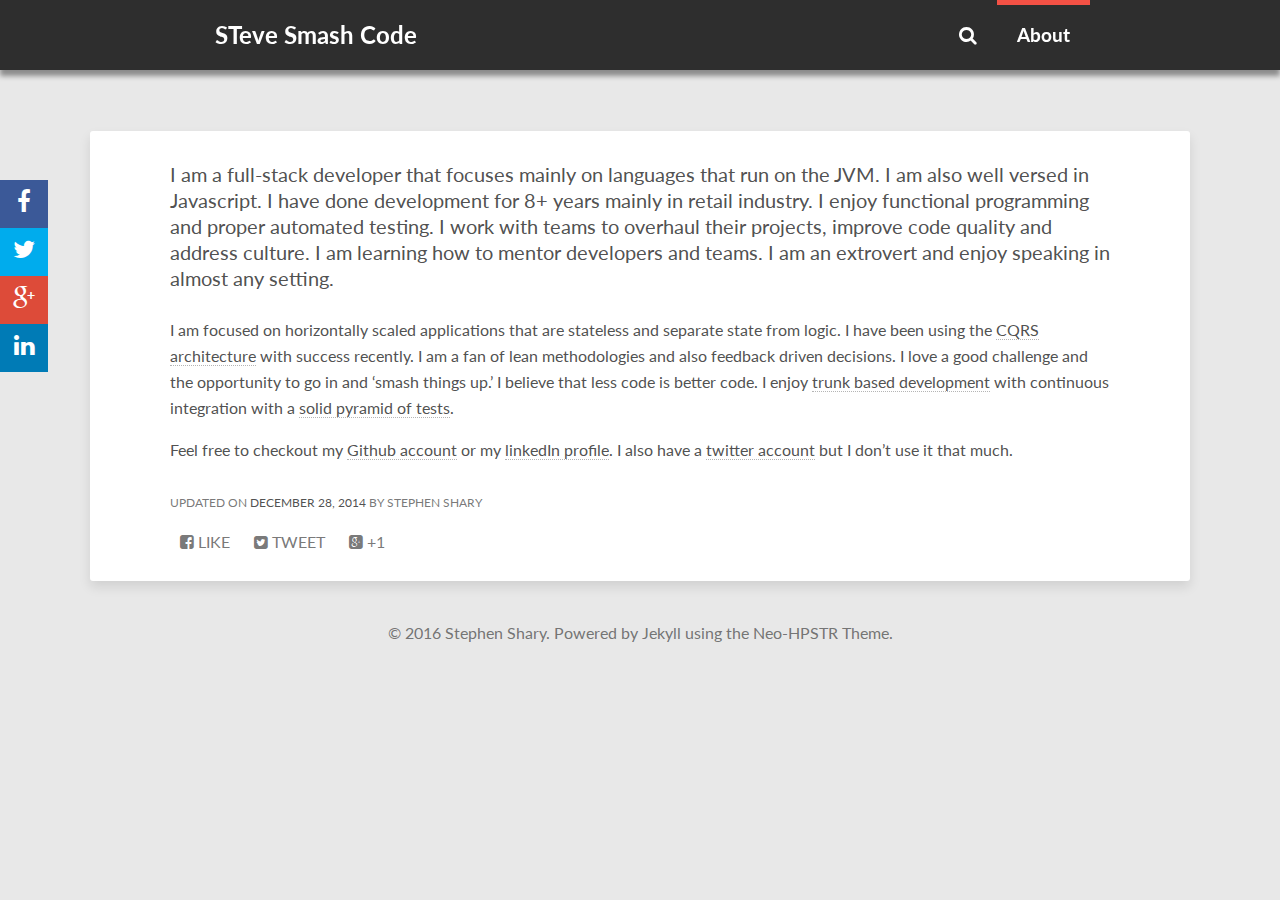
==== commit d31e072f: "Finishing the post from the 24th." ====
--- a/about/index.html
+++ b/about/index.html
@@ -144,7 +144,7 @@
 
 <div class="footer-wrapper">
   <footer role="contentinfo">
-    <span>&copy; 2015 Stephen Shary. Powered by <a href="http://jekyllrb.com" rel="nofollow">Jekyll</a> using the <a href="http://github.com/aron-bordin/neo-hpstr-jekyll-theme" rel="nofollow">Neo-HPSTR Theme</a>.</span>
+    <span>&copy; 2016 Stephen Shary. Powered by <a href="http://jekyllrb.com" rel="nofollow">Jekyll</a> using the <a href="http://github.com/aron-bordin/neo-hpstr-jekyll-theme" rel="nofollow">Neo-HPSTR Theme</a>.</span>
 
   </footer>
 </div><!-- /.footer-wrapper -->
